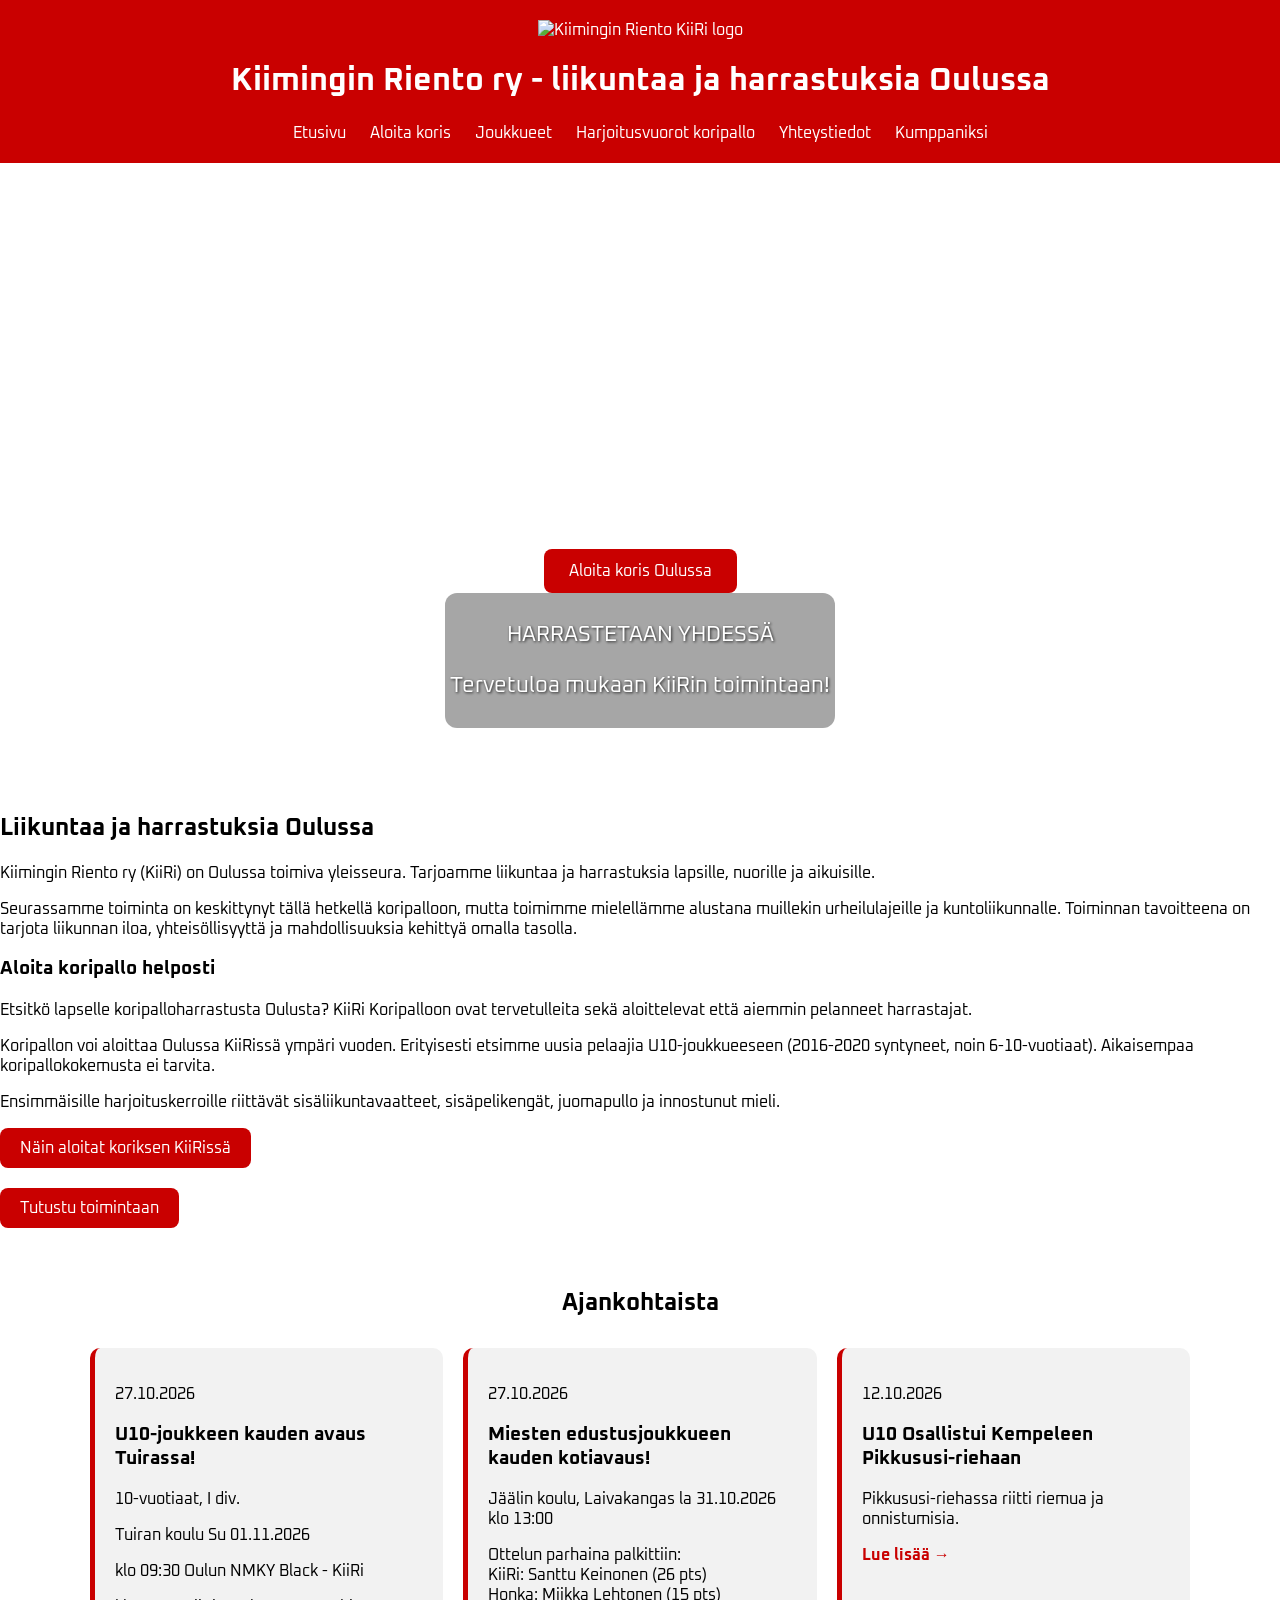
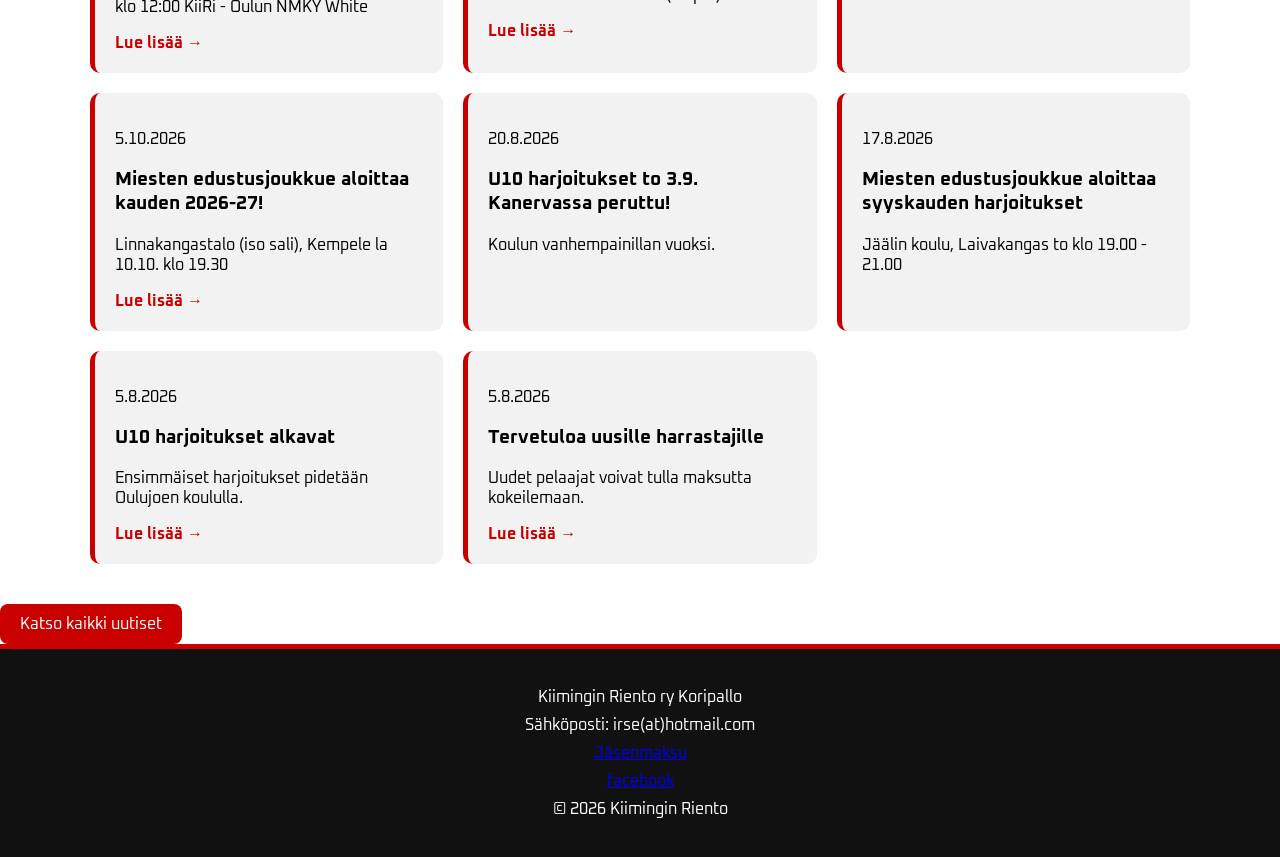
==== index.html @ e09f766b "Update index.html" ====
<!DOCTYPE html>
<html lang="fi">
<head>
    <meta charset="UTF-8">
    <meta name="viewport" content="width=device-width, initial-scale=1.0">
    <meta name="description" content="KiiRi Koripallo tarjoaa koripalloharrastusta lapsille, nuorille ja aikuisille Oulussa ja koko Pohjois-Suomessa. Tutustu joukkueisiin, harjoitusvuoroihin ja toimintaan.">
    <title>Kiimingin Riento ry KiiRi Urheiluseura Oulu koripallo - aloita koris</title>
<meta name="description" content="Kiimingin Riento eli KiiRi tarjoaa koripalloa lapsille, nuorille ja aikuisille Oulun alueella. Tutustu joukkueisiin, harjoitusvuoroihin ja toimintaan.">
    <link rel="stylesheet" href="style.css">
    <link rel="preconnect" href="https://fonts.googleapis.com">
<link rel="preconnect" href="https://fonts.gstatic.com" crossorigin>

<link href="https://fonts.googleapis.com/css2?family=Oxanium:wght@400;600;700&display=swap" rel="stylesheet">
</head>
<body>
<header>
    <img src="images/Kiirilogo.jpg" alt="Kiimingin Riento KiiRi logo">

    <h1>Kiimingin Riento ry - liikuntaa ja harrastuksia Oulussa</h1>
       <nav>
        <a href="#">Etusivu</a>
             <a href="aloitakoris.html">Aloita koris</a>
            <a href="joukkueet.html">Joukkueet</a>
<a href="harjoitusvuorot.html">Harjoitusvuorot koripallo</a>
           <a href="yhteystiedot.html">Yhteystiedot</a>
            <a href="kumppaniksi.html">Kumppaniksi</a>
       
    </nav>
    </header>
    <main>
    <section class="hero">
         <a href="aloitakoris.html" class="hero-button">Aloita koris Oulussa</a>
        <div class="hero-text">
        <p>HARRASTETAAN YHDESSÄ</p>
    <p>Tervetuloa mukaan KiiRin toimintaan!</p>
        </div>
</section>
        <section class="toiminta">

<h2>Liikuntaa ja harrastuksia Oulussa</h2>

<p> Kiimingin Riento ry (KiiRi) on Oulussa toimiva yleisseura. Tarjoamme liikuntaa ja harrastuksia lapsille, nuorille ja aikuisille.</p>

<p> Seurassamme toiminta on keskittynyt tällä hetkellä koripalloon, mutta toimimme mielellämme alustana muillekin urheilulajeille ja kuntoliikunnalle. Toiminnan tavoitteena on tarjota liikunnan iloa, yhteisöllisyyttä ja mahdollisuuksia kehittyä omalla tasolla. </p>

<div class="toiminta-korostus">

<h3>Aloita koripallo helposti</h3>

<p> Etsitkö lapselle koripalloharrastusta Oulusta? KiiRi Koripalloon ovat tervetulleita sekä aloittelevat että aiemmin pelanneet harrastajat. </p>

<p> Koripallon voi aloittaa Oulussa KiiRissä ympäri vuoden. Erityisesti etsimme uusia pelaajia U10-joukkueeseen (2016-2020 syntyneet, noin 6-10-vuotiaat). Aikaisempaa koripallokokemusta ei tarvita. </p>

<p> Ensimmäisille harjoituskerroille riittävät sisäliikuntavaatteet, sisäpelikengät, juomapullo ja innostunut mieli. </p>

<a href="aloitakoris.html" class="nappi">Näin aloitat koriksen KiiRissä</a>

</div>
<br>
<a href="toiminta.html" class="nappi">Tutustu toimintaan</a>
            
</section>
<section class="uutiset">

    <h2>Ajankohtaista</h2>

    <div class="uutiset-grid">

         <article class="uutinen">
            <p class="pvm">27.10.2026</p>
            <h3>U10-joukkeen kauden avaus Tuirassa!</h3>
            <p>10-vuotiaat, I div.</p>
<p>Tuiran koulu Su 01.11.2026</p>
<p>klo 09:30 Oulun NMKY Black - KiiRi</p>
<p>klo 12:00 KiiRi - Oulun NMKY White</p>
            <a href="https://tulospalvelu.basket.fi/category/50047!pohkp2627/group/303229/results" target="_blank" rel="noopener">Lue lisää →</a>
             
        </article>
        
          <article class="uutinen">
            <p class="pvm">27.10.2026</p>
            <h3>Miesten edustusjoukkueen kauden kotiavaus!</h3>
            <p>
               Jäälin koulu, Laivakangas la 31.10.2026 klo 13:00
            </p>
              <p>Ottelun parhaina palkittiin: <br>
              KiiRi: Santtu Keinonen (26 pts)<br>
              Honka: Miikka Lehtonen (15 pts)</p>
                 <a href="https://tulospalvelu.basket.fi/match/1018724/preview" target="_blank" rel="noopener">Lue lisää →</a>
        </article>

         <article class="uutinen">
            <p class="pvm">12.10.2026</p>
            <h3>U10 Osallistui Kempeleen Pikkususi-riehaan</h3>
            <p>
                Pikkususi-riehassa riitti riemua ja onnistumisia.
            </p>
            <a href="pikkususi2026.html">Lue lisää →</a>
        </article>

       
        
            <article class="uutinen">
            <p class="pvm">5.10.2026</p>
            <h3>Miesten edustusjoukkue aloittaa kauden 2026-27!</h3>
            <p>
               Linnakangastalo (iso sali), Kempele  la 10.10. klo 19.30
            </p>
                 <a href="https://tulospalvelu.basket.fi/match/1018723/preview" target="_blank" rel="noopener">Lue lisää →</a>
        </article>

         <article class="uutinen">
            <p class="pvm">20.8.2026</p>
            <h3>U10 harjoitukset to 3.9. Kanervassa peruttu!</h3>
            <p>
               Koulun vanhempainillan vuoksi.
            </p>
        </article>  
        
        <article class="uutinen">
            <p class="pvm">17.8.2026</p>
            <h3>Miesten edustusjoukkue aloittaa syyskauden harjoitukset</h3>
            <p>
               Jäälin koulu, Laivakangas to klo 19.00 - 21.00
            </p>
        </article>
        

        <article class="uutinen">
            <p class="pvm">5.8.2026</p>
            <h3>U10 harjoitukset alkavat</h3>
            <p>
                Ensimmäiset harjoitukset pidetään Oulujoen koululla.
            </p>
            <a href="harjoitusvuorot.html">Lue lisää →</a>
        </article>

        <article class="uutinen">
            <p class="pvm">5.8.2026</p>
            <h3>Tervetuloa uusille harrastajille</h3>
            <p>
                Uudet pelaajat voivat tulla maksutta kokeilemaan.
            </p>
            <a href="aloitakoris.html">Lue lisää →</a>
        </article>

    </div>

</section>
        <a href="uutisarkisto.html" class="nappi">Katso kaikki uutiset</a>
</main>
<footer>
    <p>Kiimingin Riento ry Koripallo</p>
    <p>Sähköposti: irse(at)hotmail.com</p>
    <p><a href="jasenmaksu.html">Jäsenmaksu</a></p>
    <p><a href="https://www.facebook.com/groups/352623054833105/" target="_blank" rel="noopener">facebook</a></p>
    <p>© 2026 Kiimingin Riento</p>
</footer>

</body>
</html>
---- style.css ----
body {
    margin: 0;
    font-family: "Oxanium", sans-serif;
}

header {
    background: #c90000;
    color: white;
    padding: 20px;
    text-align: center;
}

nav a {
    color: white;
    text-decoration: none;
    margin: 0 10px;
}
.hero {
    background-size: cover;
    background-position: center top;
    background-image: url("images/kiirimestari2026.jpg");
    
    min-height: 500px;

    display: flex;
    flex-direction: column;
    justify-content: flex-end;
    align-items: center;

    color: white;
    text-align: center;

    padding: 65px;
}

.joukkue {
    background-image: url("images/huddle.jpg");
    background-size: cover;
    background-position: center top;
    
    min-height: 350px;

    display: flex;
    flex-direction: column;
    justify-content: flex-end;
    align-items: center;

    color: white;
    text-align: center;

    padding: 40px;
}


.hero-text {
    background: rgba(0, 0, 0, 0.35);
    backdrop-filter: blur(6px);
    -webkit-backdrop-filter: blur(6px);

    padding: 5px 5px;
    border-radius: 12px;

    color: white;
}

/*.hero-text {

    text-align: center;
    color: black;
    margin-bottom: 10px;*/
}

.hero-text h2 {
    font-size: 3rem;
    margin: 0;

    /*text-shadow: 8px 8px 8px white;*/
}

.hero-text p {
    font-size: 1.4rem;

   /* text-shadow: 8px 8px 5px white;*/
}

.hero a {
    display: inline-block;
    background: #c90000;
    color: white;
    padding: 12px 25px;
    text-decoration: none;
    margin-top: 20px;
    border-radius: 8px;
}
.vuorot {
    padding: 40px 20px;
}

.kortit {
    display: flex;
    gap: 20px;
    flex-wrap: wrap;
}

.kortti {
     background: #f2f2f2;
    border-left: 6px solid #c90000;
    border-radius: 10px;
    padding: 20px;
    box-shadow: 0 4px 12px rgba(0,0,0,0.1);
    flex: 1;
    min-width: 250px;
    }
    
    .kortti-kuva {
    width: 120px;
    height: 80px;
    object-fit: cover;
    border-radius: 8px;
    margin-left: 20px;   
}
    .pikku-kuva {
    height: auto;
    max-width: 300px;
    border-radius: 8px;
    margin-left: 20px;   
}
.toiminta-kuva {
    width: 100%;
    max-width: 700px;
    height: auto;
    border-radius: 8px;
}
.logo {
    width: 200px;
    height: auto;
}

footer {
    background: #111;
    border-top: 5px solid #c90000;
    color: white;
    text-align: center;
    padding: 30px 20px;
}

footer p {
    margin: 8px 0;
}

.uutinen img {
    width: 100%;
    height: 200px;
    object-fit: cover;
    border-radius: 8px;
}

header img {
    width: 120px;
}

.uutiset {
    padding: 40px 20px;
    max-width: 1100px;
    margin: 0 auto;
}

.uutiset h2 {
    text-align: center;
    margin-bottom: 30px;
}

.uutiset-grid {
    display: grid;
    grid-template-columns: repeat(3, 1fr);
    gap: 20px;
}

.uutinen {
    background: #f2f2f2;
    padding: 20px;
    border-left: 5px solid #c90000;
    border-radius: 10px;
}

.uutinen a {
    color: #c90000;
    font-weight: bold;
    text-decoration: none;
}

.uutinen a:hover {
    text-decoration: underline;
}

@media (max-width: 700px) {
    .uutiset-grid {
        grid-template-columns: 1fr;
    }
}
.maksut {
    display: flex;
    gap: 20px;
    flex-wrap: wrap;
    margin: 20px 0;
}

.maksut div {
    background: white;
    border-left: 4px solid #c90000;
    padding: 15px;
    flex: 1;
    min-width: 220px;
}

.hinta {
    font-size: 2rem;
    font-weight: 700;
    color: #c90000;
    margin: 5px 0;
}

.nappi {
    display: inline-block;
    background: #c90000;
    color: white;
    padding: 10px 20px;
    text-decoration: none;
    border-radius: 8px;
}
.nappi:hover {
    background: #a80000;
}

.hero a:hover {
    background: #a80000;
}

@media (max-width: 600px) {
    nav a {
        display: block;
        margin: 10px;
    }

    .hero-text h2 {
        font-size: 2rem;
    }

    .hero-text p {
        font-size: 1.1rem;
    }
}

.hero-text h2,
.hero-text p {
    text-shadow: 1px 1px 3px rgba(0, 0, 0, 0.8);
}
body {
    margin: 0;
    font-family: "Oxanium", sans-serif;
}

header {
    background: #c90000;
    color: white;
    padding: 20px;
    text-align: center;
}

nav a {
    color: white;
    text-decoration: none;
    margin: 0 10px;
}
.hero {
    background-size: cover;
    background-position: center top;
    background-image: url("images/kiirimestari2026.jpg");
    
    min-height: 500px;

    display: flex;
    flex-direction: column;
    justify-content: flex-end;
    align-items: center;

    color: white;
    text-align: center;

    padding: 65px;
}

.joukkue {
    background-image: url("images/huddle.jpg");
    background-size: cover;
    background-position: center top;
    
    min-height: 350px;

    display: flex;
    flex-direction: column;
    justify-content: flex-end;
    align-items: center;

    color: white;
    text-align: center;

    padding: 40px;
}


.hero-text {
    background: rgba(0, 0, 0, 0.35);
    backdrop-filter: blur(6px);
    -webkit-backdrop-filter: blur(6px);

    padding: 5px 5px;
    border-radius: 12px;

    color: white;
}

/*.hero-text {

    text-align: center;
    color: black;
    margin-bottom: 10px;*/
}

.hero-text h2 {
    font-size: 3rem;
    margin: 0;

    /*text-shadow: 8px 8px 8px white;*/
}

.hero-text p {
    font-size: 1.4rem;

   /* text-shadow: 8px 8px 5px white;*/
}

.hero a {
    display: inline-block;
    background: #c90000;
    color: white;
    padding: 12px 25px;
    text-decoration: none;
    margin-top: 20px;
    border-radius: 8px;
}
.vuorot {
    padding: 40px 20px;
}

.kortit {
    display: flex;
    gap: 20px;
    flex-wrap: wrap;
}

.kortti {
     background: #f2f2f2;
    border-left: 6px solid #c90000;
    border-radius: 10px;
    padding: 20px;
    box-shadow: 0 4px 12px rgba(0,0,0,0.1);
    flex: 1;
    min-width: 250px;
    }
    
    .kortti-kuva {
    width: 120px;
    height: 80px;
    object-fit: cover;
    border-radius: 8px;
    margin-left: 20px;   
}

.toiminta-kuva {
    width: 100%;
    max-width: 700px;
    height: auto;
    border-radius: 8px;
}
.logo {
    width: 200px;
    height: auto;
}

footer {
    background: #111;
    border-top: 5px solid #c90000;
    color: white;
    text-align: center;
    padding: 30px 20px;
}

footer p {
    margin: 8px 0;
}

.uutinen img {
    width: 100%;
    height: 200px;
    object-fit: cover;
    border-radius: 8px;
}

header img {
    width: 120px;
}

.uutiset {
    padding: 40px 20px;
    max-width: 1100px;
    margin: 0 auto;
}

.uutiset h2 {
    text-align: center;
    margin-bottom: 30px;
}

.uutiset-grid {
    display: grid;
    grid-template-columns: repeat(3, 1fr);
    gap: 20px;
}

.uutinen {
    background: #f2f2f2;
    padding: 20px;
    border-left: 5px solid #c90000;
    border-radius: 10px;
}

.uutinen a {
    color: #c90000;
    font-weight: bold;
    text-decoration: none;
}

.uutinen a:hover {
    text-decoration: underline;
}

@media (max-width: 700px) {
    .uutiset-grid {
        grid-template-columns: 1fr;
    }
}
.maksut {
    display: flex;
    gap: 20px;
    flex-wrap: wrap;
    margin: 20px 0;
}

.maksut div {
    background: white;
    border-left: 4px solid #c90000;
    padding: 15px;
    flex: 1;
    min-width: 220px;
}

.hinta {
    font-size: 2rem;
    font-weight: 700;
    color: #c90000;
    margin: 5px 0;
}

.nappi {
    display: inline-block;
    background: #c90000;
    color: white;
    padding: 10px 20px;
    text-decoration: none;
    border-radius: 8px;
}
.nappi:hover {
    background: #a80000;
}

.hero a:hover {
    background: #a80000;
}

@media (max-width: 600px) {
    nav a {
        display: block;
        margin: 10px;
    }

    .hero-text h2 {
        font-size: 2rem;
    }

    .hero-text p {
        font-size: 1.1rem;
    }
}

.hero-text h2,
.hero-text p {
    text-shadow: 1px 1px 3px rgba(0, 0, 0, 0.8);
}
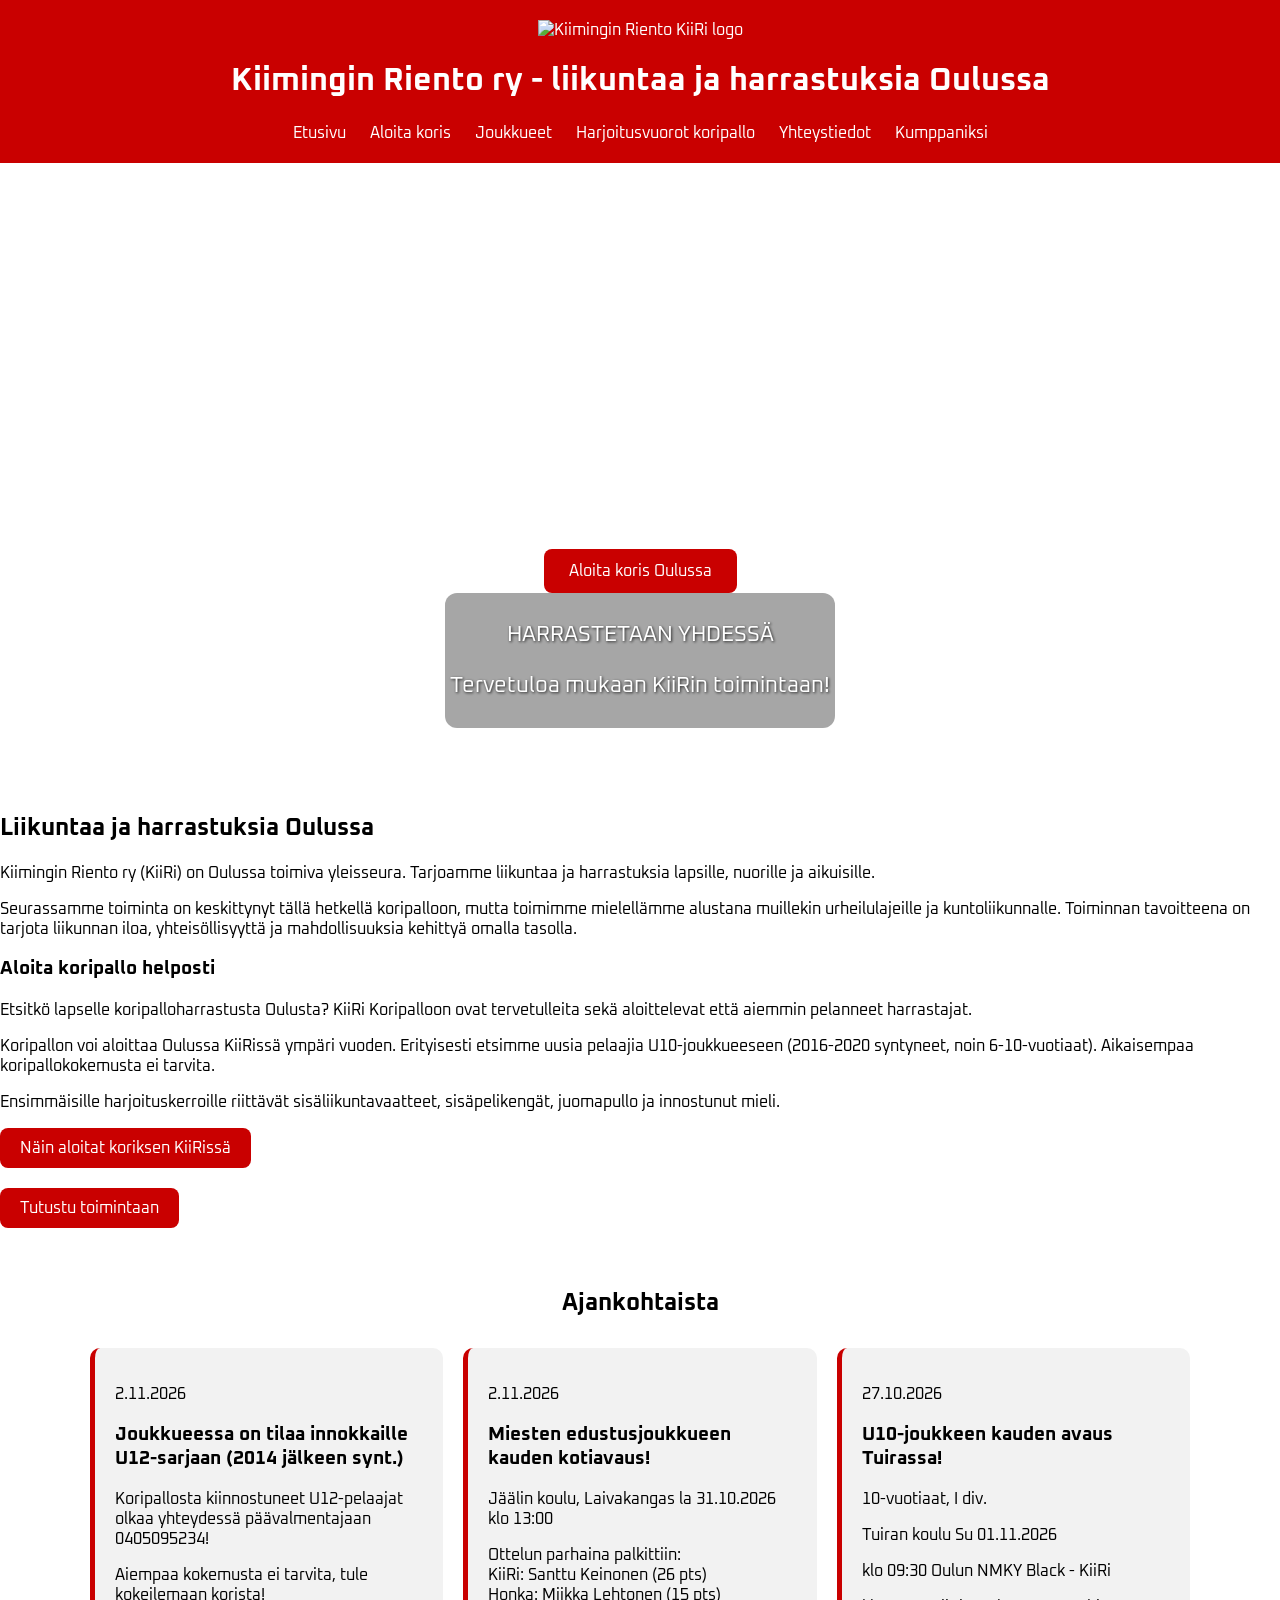
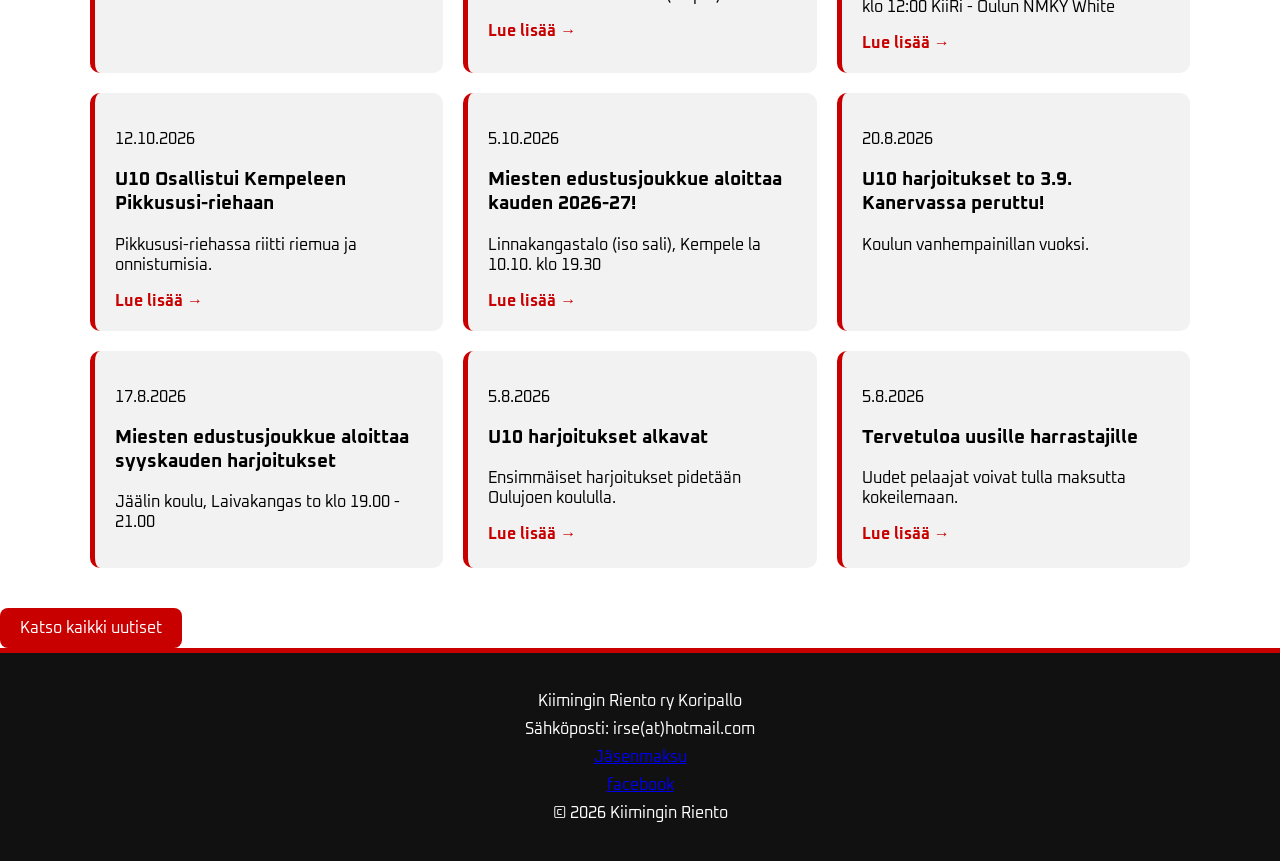
==== commit 2db41b97: "Update index.html" ====
--- a/index.html
+++ b/index.html
@@ -66,6 +66,28 @@
 
     <div class="uutiset-grid">
 
+        <article class="uutinen">
+            <p class="pvm">2.11.2026</p>
+            <h3>Joukkueessa on tilaa innokkaille U12-sarjaan (2014 jälkeen synt.)</h3>
+            <p>
+               Koripallosta kiinnostuneet U12-pelaajat olkaa yhteydessä päävalmentajaan 0405095234!
+            </p>
+              <p> Aiempaa kokemusta ei tarvita, tule kokeilemaan korista!</p>
+             
+        </article>
+
+         <article class="uutinen">
+            <p class="pvm">2.11.2026</p>
+            <h3>Miesten edustusjoukkueen kauden kotiavaus!</h3>
+            <p>
+               Jäälin koulu, Laivakangas la 31.10.2026 klo 13:00
+            </p>
+              <p>Ottelun parhaina palkittiin: <br>
+              KiiRi: Santtu Keinonen (26 pts)<br>
+              Honka: Miikka Lehtonen (15 pts)</p>
+                 <a href="https://tulospalvelu.basket.fi/match/1018724/preview" target="_blank" rel="noopener">Lue lisää →</a>
+        </article>
+        
          <article class="uutinen">
             <p class="pvm">27.10.2026</p>
             <h3>U10-joukkeen kauden avaus Tuirassa!</h3>
@@ -77,18 +99,7 @@
              
         </article>
         
-          <article class="uutinen">
-            <p class="pvm">27.10.2026</p>
-            <h3>Miesten edustusjoukkueen kauden kotiavaus!</h3>
-            <p>
-               Jäälin koulu, Laivakangas la 31.10.2026 klo 13:00
-            </p>
-              <p>Ottelun parhaina palkittiin: <br>
-              KiiRi: Santtu Keinonen (26 pts)<br>
-              Honka: Miikka Lehtonen (15 pts)</p>
-                 <a href="https://tulospalvelu.basket.fi/match/1018724/preview" target="_blank" rel="noopener">Lue lisää →</a>
-        </article>
-
+        
          <article class="uutinen">
             <p class="pvm">12.10.2026</p>
             <h3>U10 Osallistui Kempeleen Pikkususi-riehaan</h3>
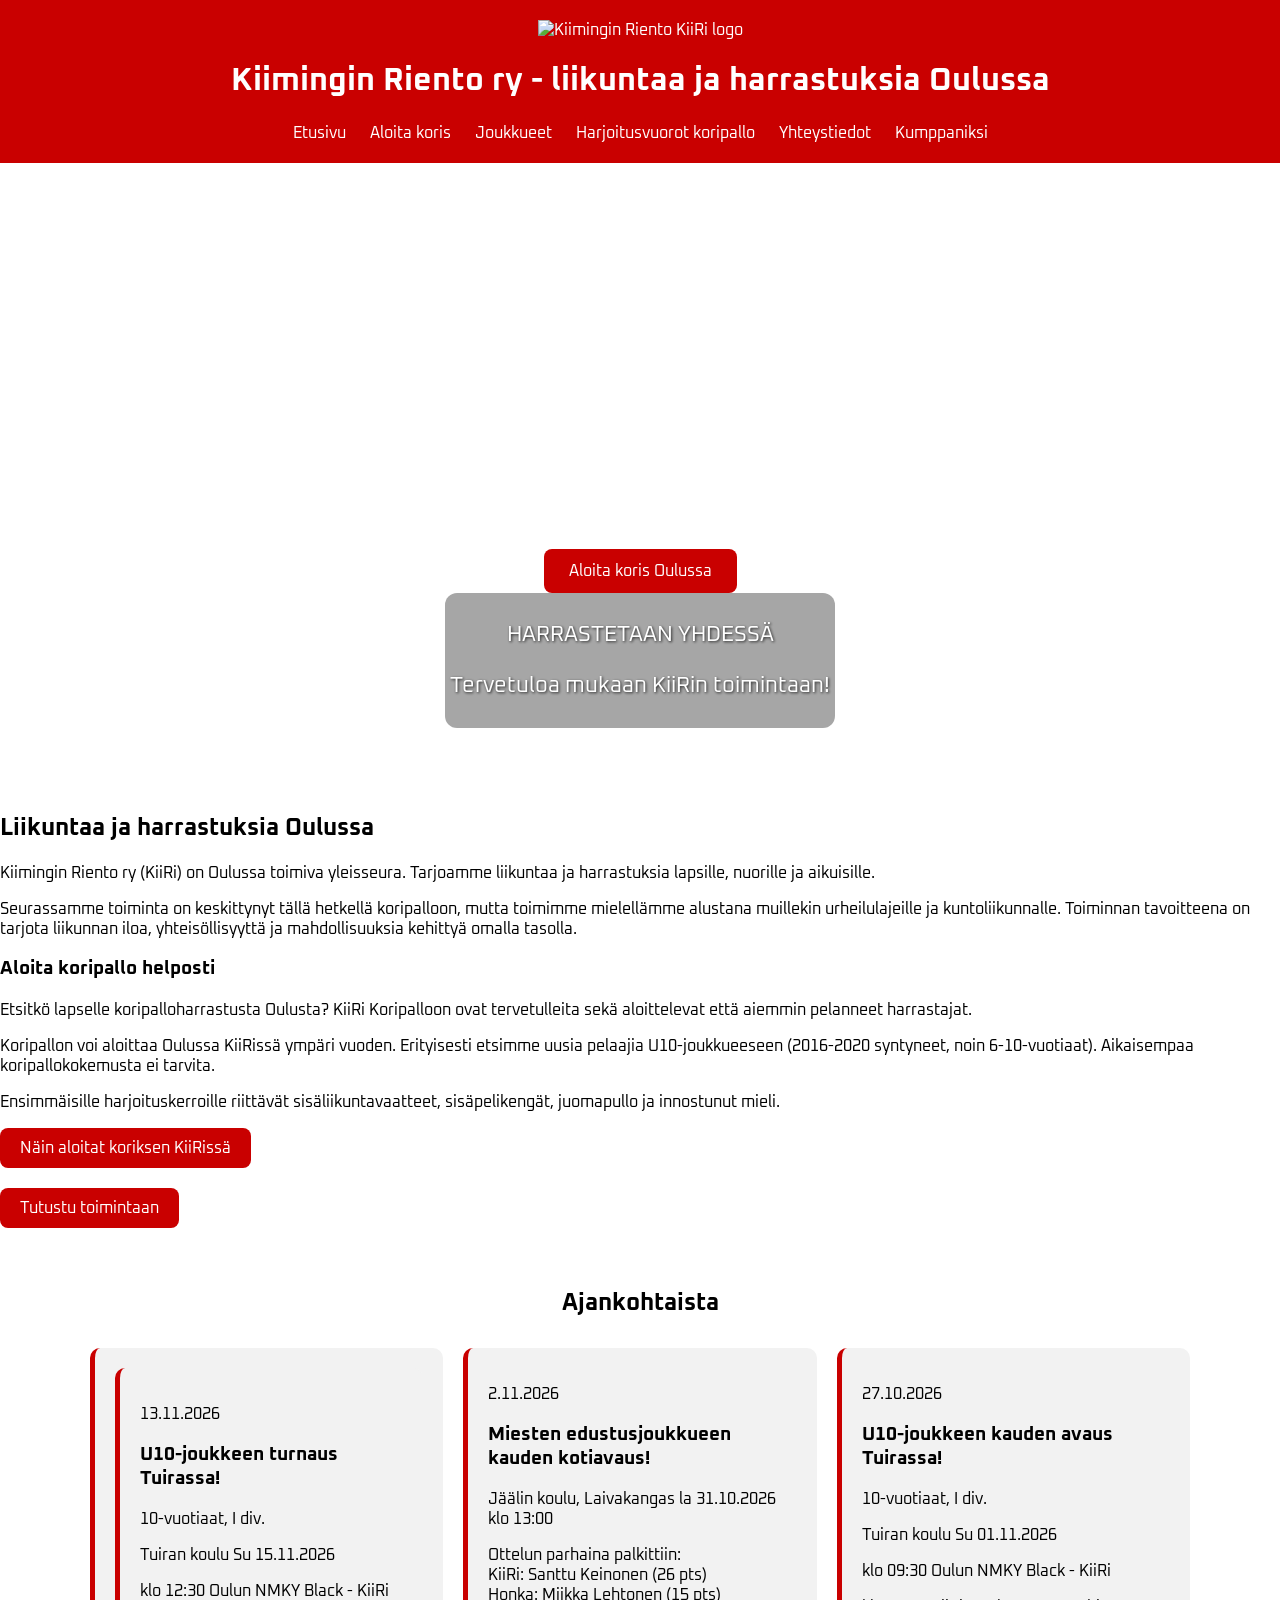
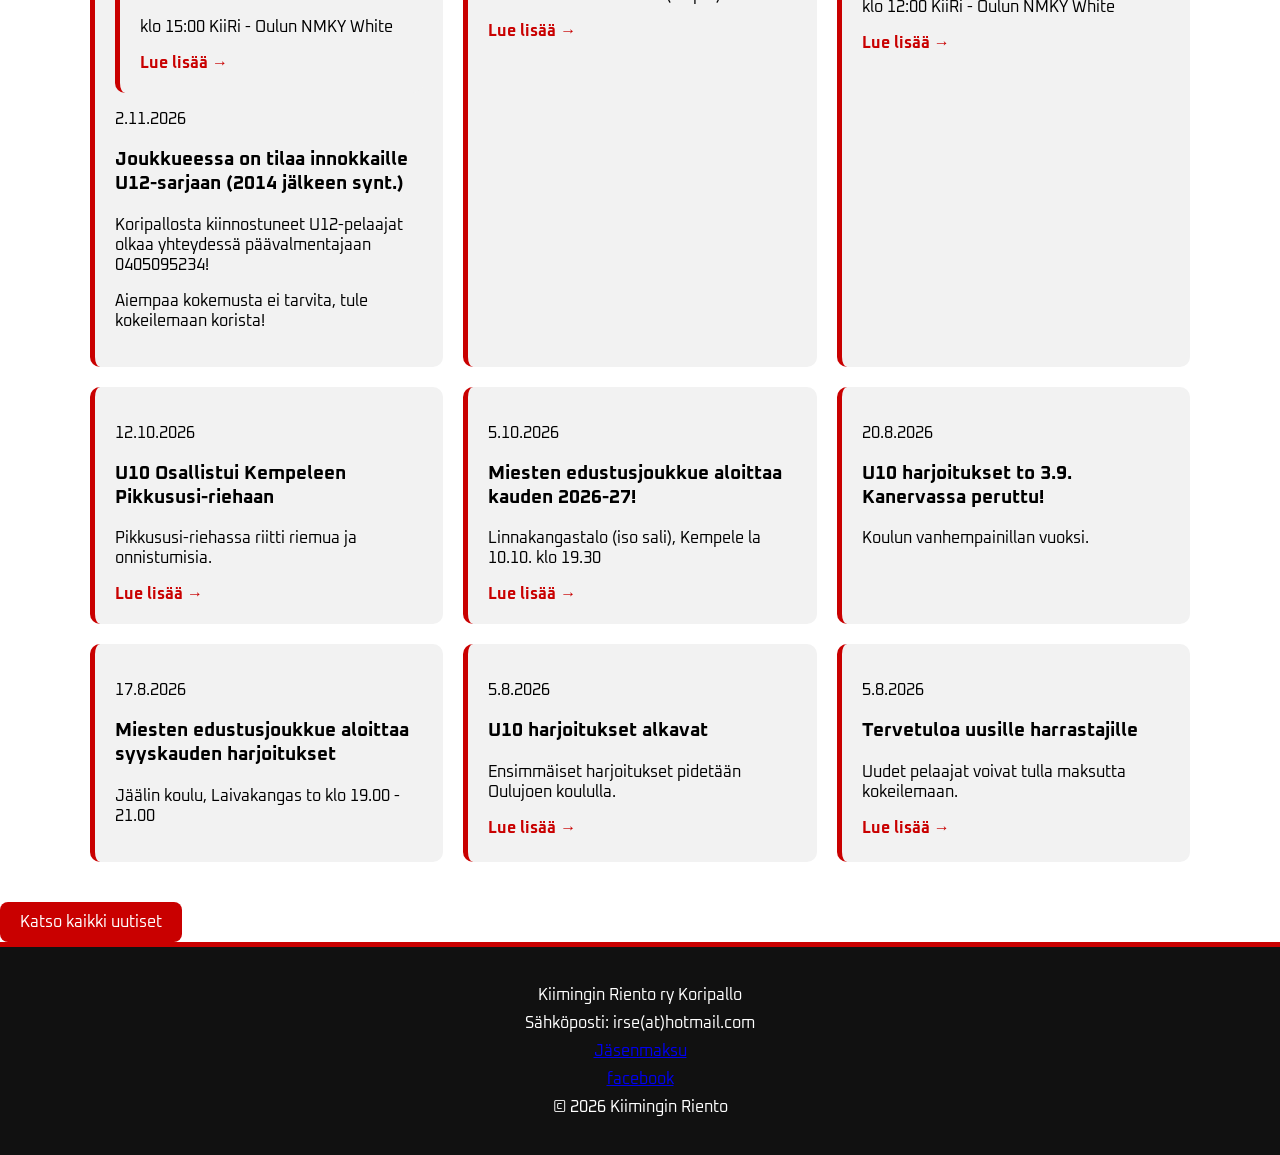
==== commit 47f6c923: "Update index.html" ====
--- a/index.html
+++ b/index.html
@@ -67,6 +67,18 @@
     <div class="uutiset-grid">
 
         <article class="uutinen">
+             <article class="uutinen">
+            <p class="pvm">13.11.2026</p>
+            <h3>U10-joukkeen turnaus Tuirassa!</h3>
+            <p>10-vuotiaat, I div.</p>
+<p>Tuiran koulu Su 15.11.2026</p>
+<p>klo 12:30 Oulun NMKY Black - KiiRi</p>
+<p>klo 15:00 KiiRi - Oulun NMKY White</p>
+            <a href="https://tulospalvelu.basket.fi/category/50047!pohkp2627/group/303229/fixtures" target="_blank" rel="noopener">Lue lisää →</a>
+             
+        </article>
+            
+            
             <p class="pvm">2.11.2026</p>
             <h3>Joukkueessa on tilaa innokkaille U12-sarjaan (2014 jälkeen synt.)</h3>
             <p>
--- a/style.css
+++ b/style.css
@@ -18,7 +18,8 @@
 .hero {
     background-size: cover;
     background-position: center top;
-    background-image: url("images/kiirimestari2026.jpg");
+    background-image: url("images/YnniKiiRi16112026.jpeg");
+    /*background-image: url("images/kiirimestari2026.jpg");*/
     
     min-height: 500px;
 
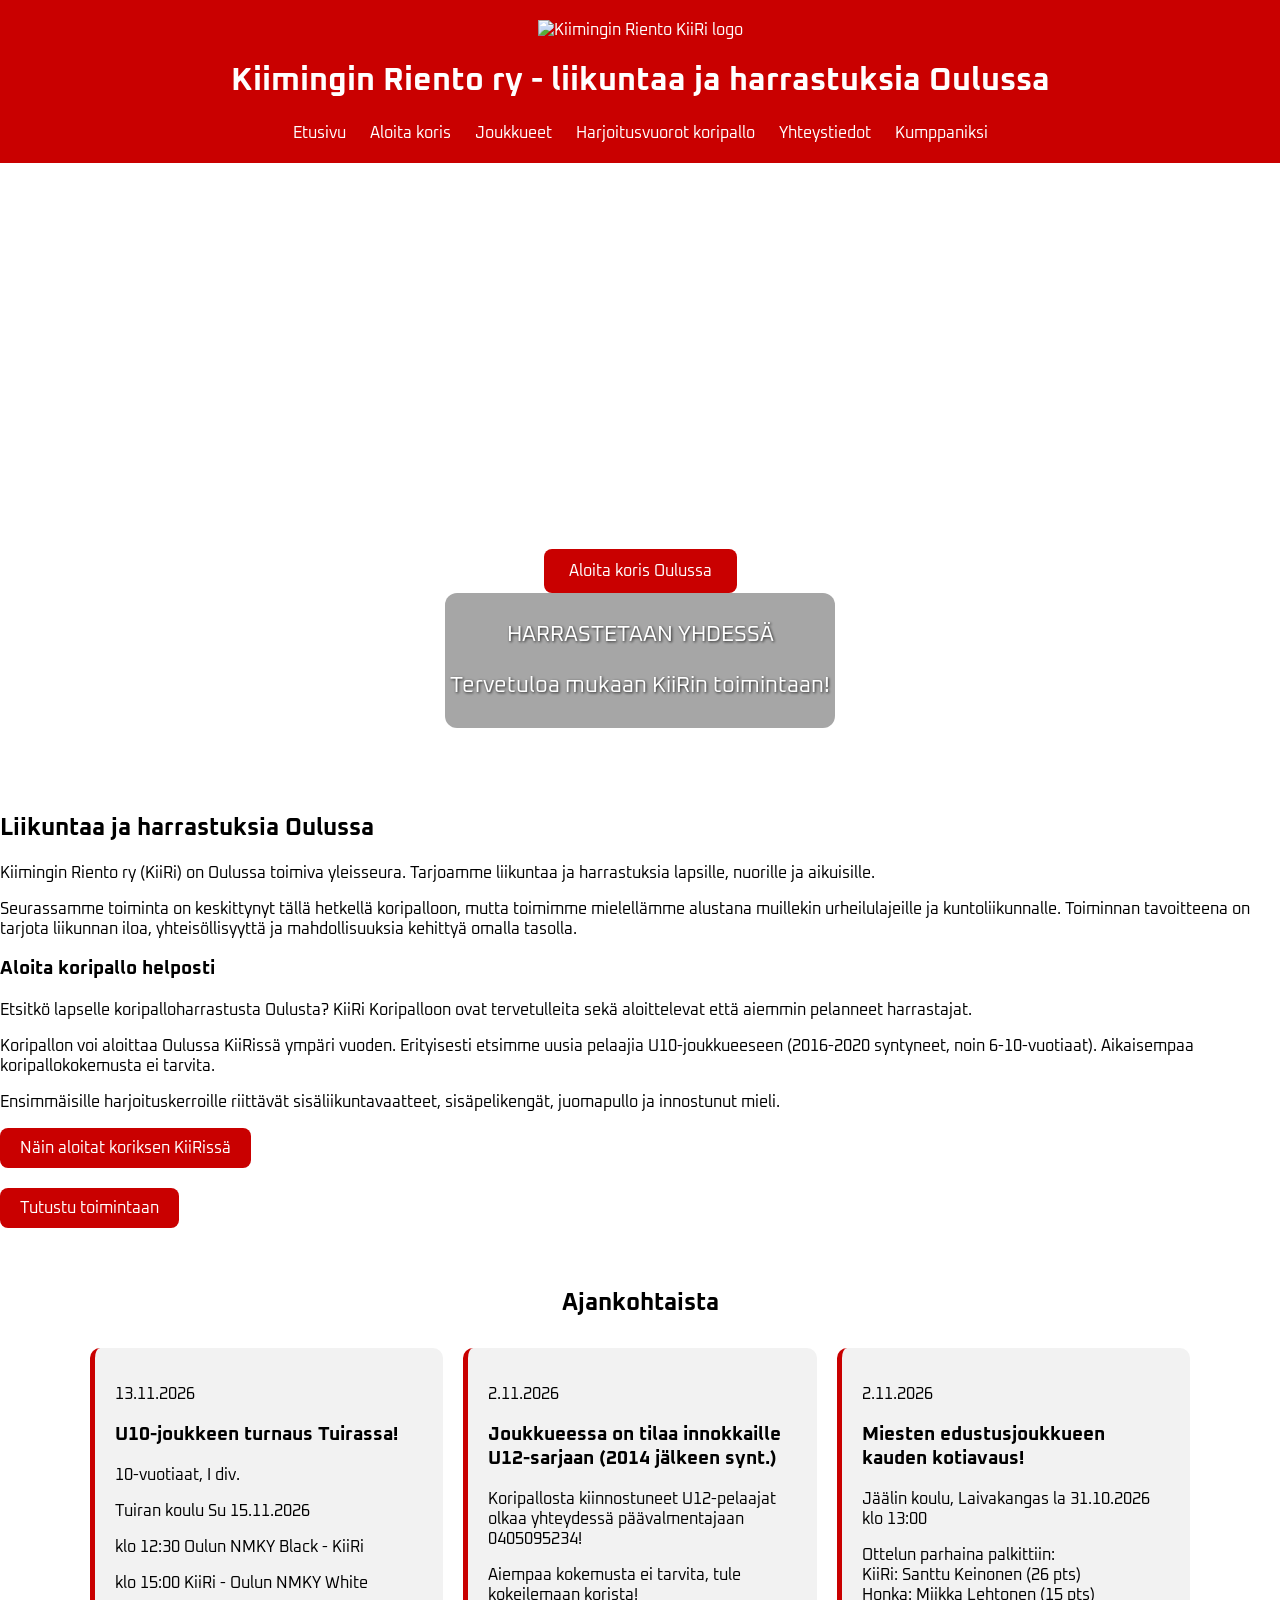
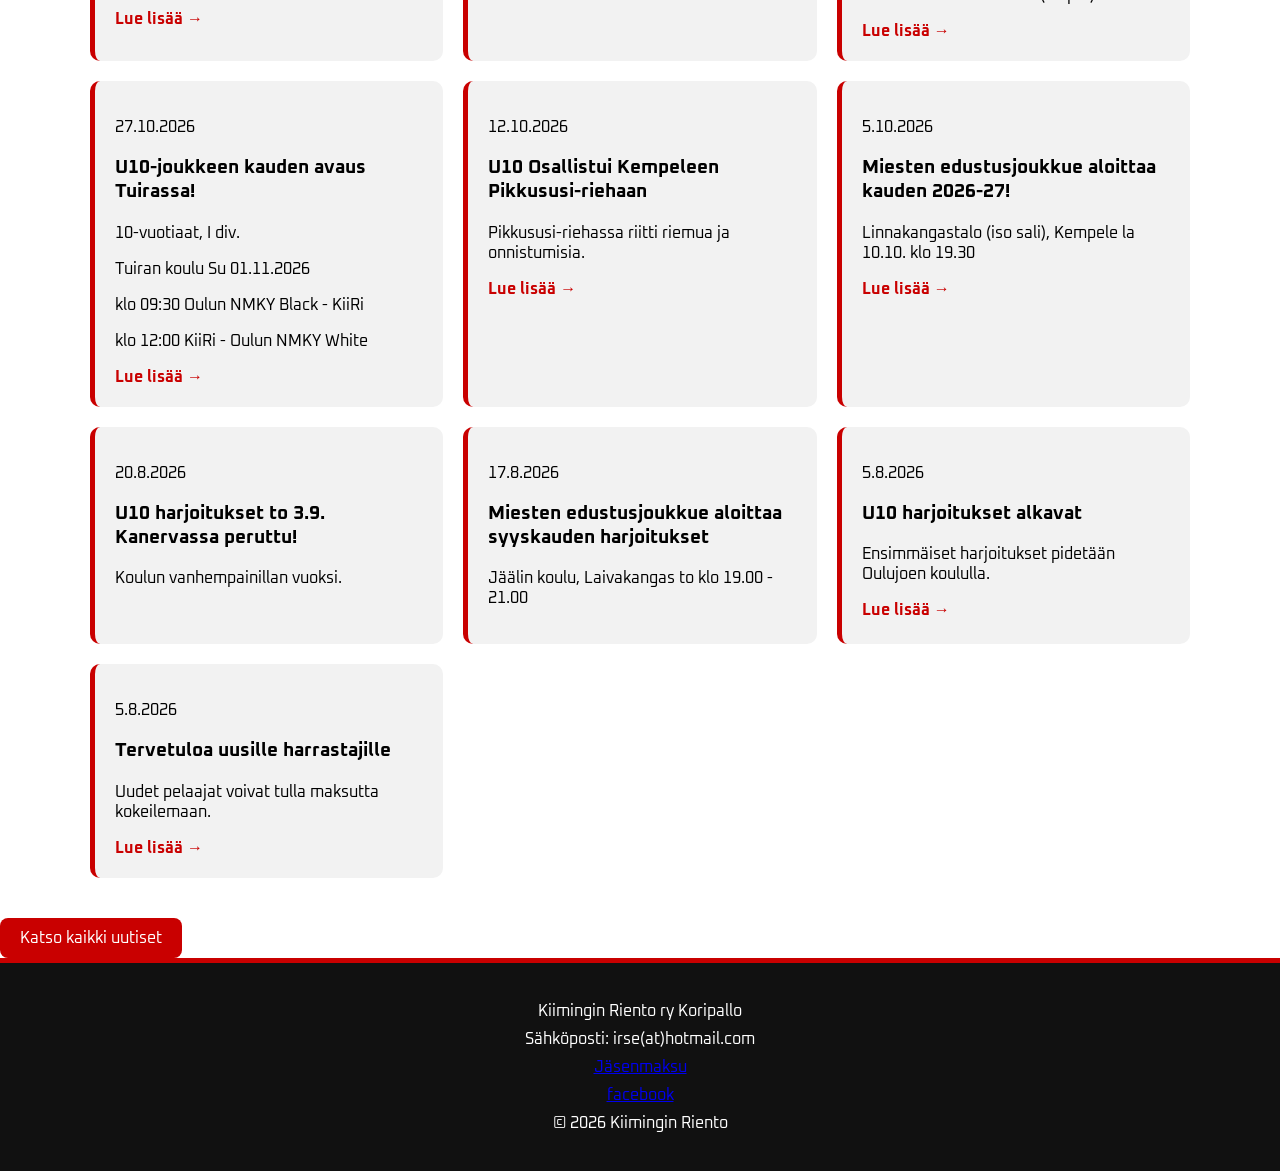
==== commit 15aec529: "Update index.html" ====
--- a/index.html
+++ b/index.html
@@ -67,7 +67,7 @@
     <div class="uutiset-grid">
 
         <article class="uutinen">
-             <article class="uutinen">
+           
             <p class="pvm">13.11.2026</p>
             <h3>U10-joukkeen turnaus Tuirassa!</h3>
             <p>10-vuotiaat, I div.</p>
@@ -78,7 +78,7 @@
              
         </article>
             
-            
+              <article class="uutinen">
             <p class="pvm">2.11.2026</p>
             <h3>Joukkueessa on tilaa innokkaille U12-sarjaan (2014 jälkeen synt.)</h3>
             <p>
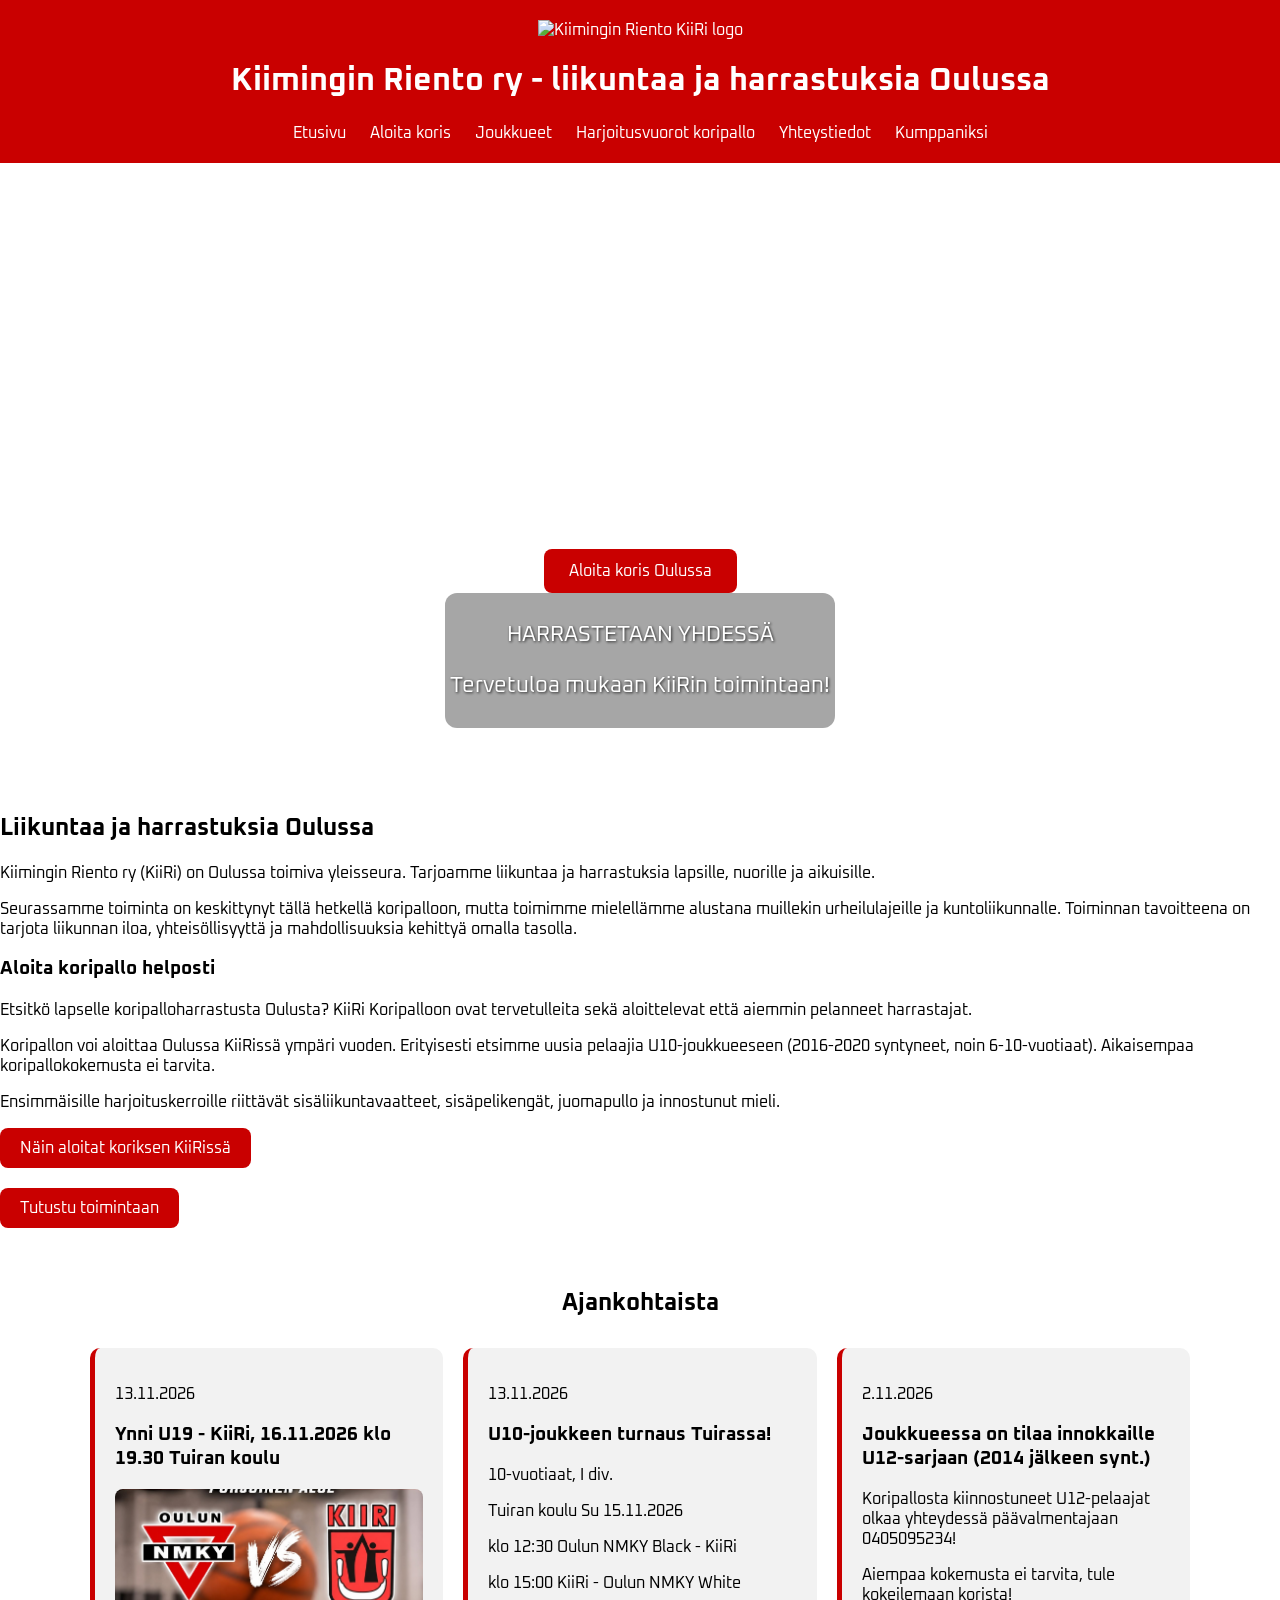
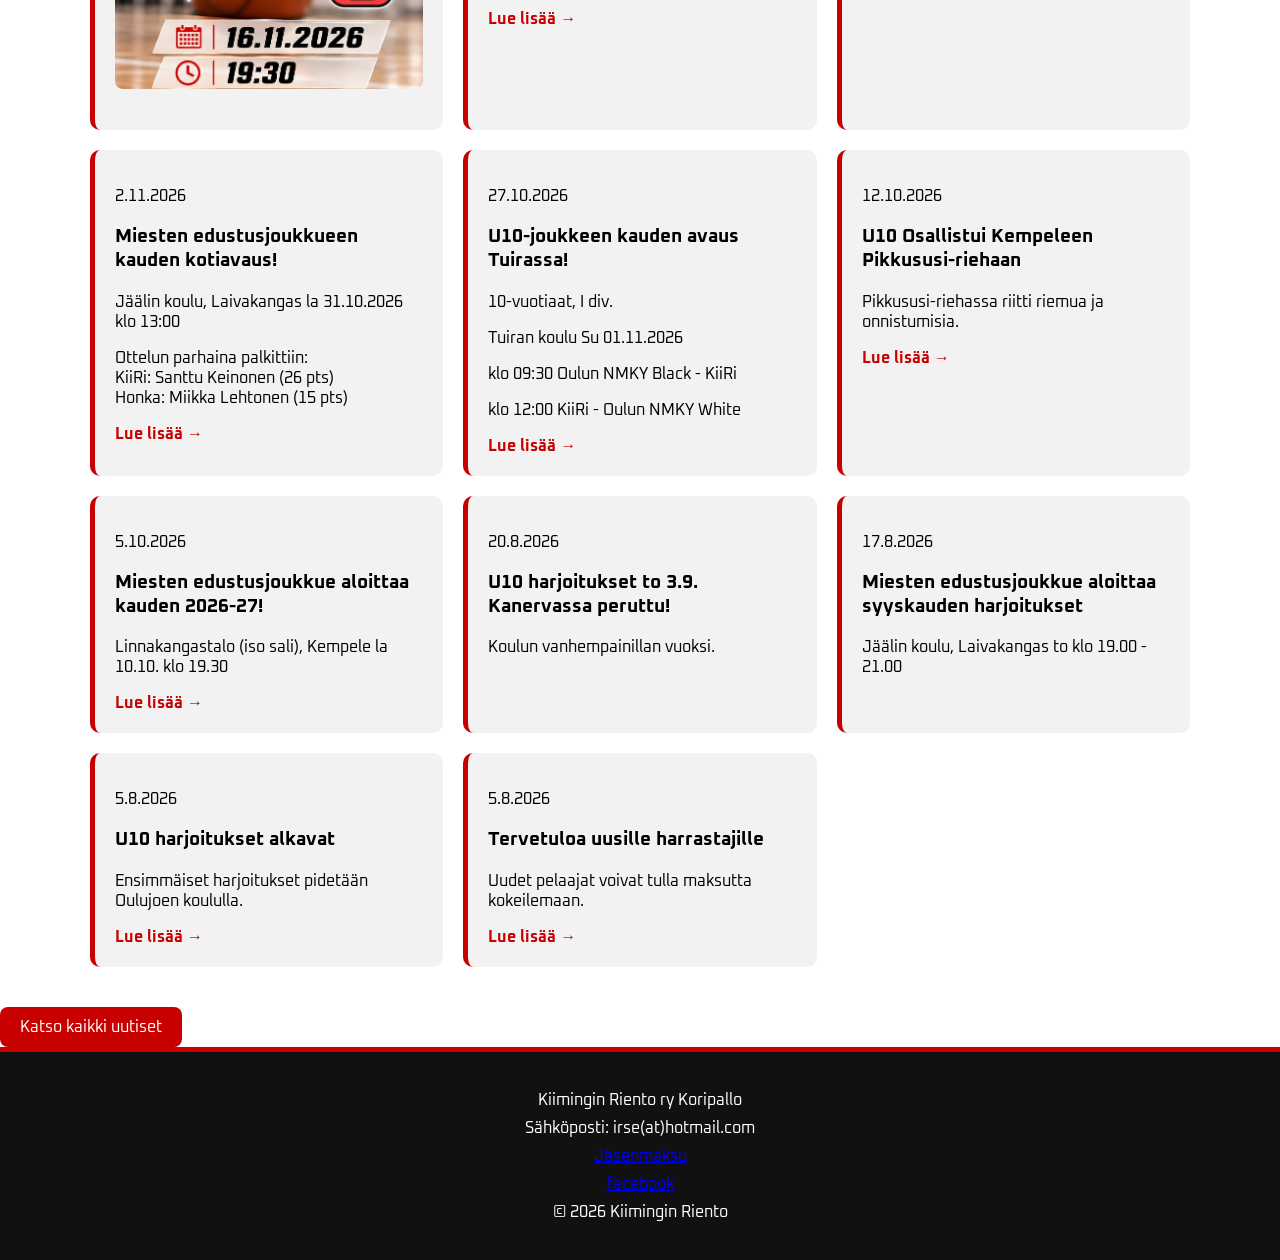
==== commit 74181e30: "Update index.html" ====
--- a/index.html
+++ b/index.html
@@ -65,6 +65,15 @@
     <h2>Ajankohtaista</h2>
 
     <div class="uutiset-grid">
+
+          <article class="uutinen">
+            <p class="pvm">13.11.2026</p>
+            <h3>Ynni U19 - KiiRi, 16.11.2026 klo 19.30 Tuiran koulu</h3>
+            <p>
+               <img src="images/YnniKiiRi16112026.jpeg" alt="Ynni-KiiRi ottelumainos">
+            </p>
+        </article>
+
 
         <article class="uutinen">
            
--- a/style.css
+++ b/style.css
@@ -18,8 +18,8 @@
 .hero {
     background-size: cover;
     background-position: center top;
-    background-image: url("images/YnniKiiRi16112026.jpeg");
-    /*background-image: url("images/kiirimestari2026.jpg");*/
+    /*background-image: url("images/YnniKiiRi16112026.jpeg");*/
+    background-image: url("images/kiirimestari2026.jpg");
     
     min-height: 500px;
 
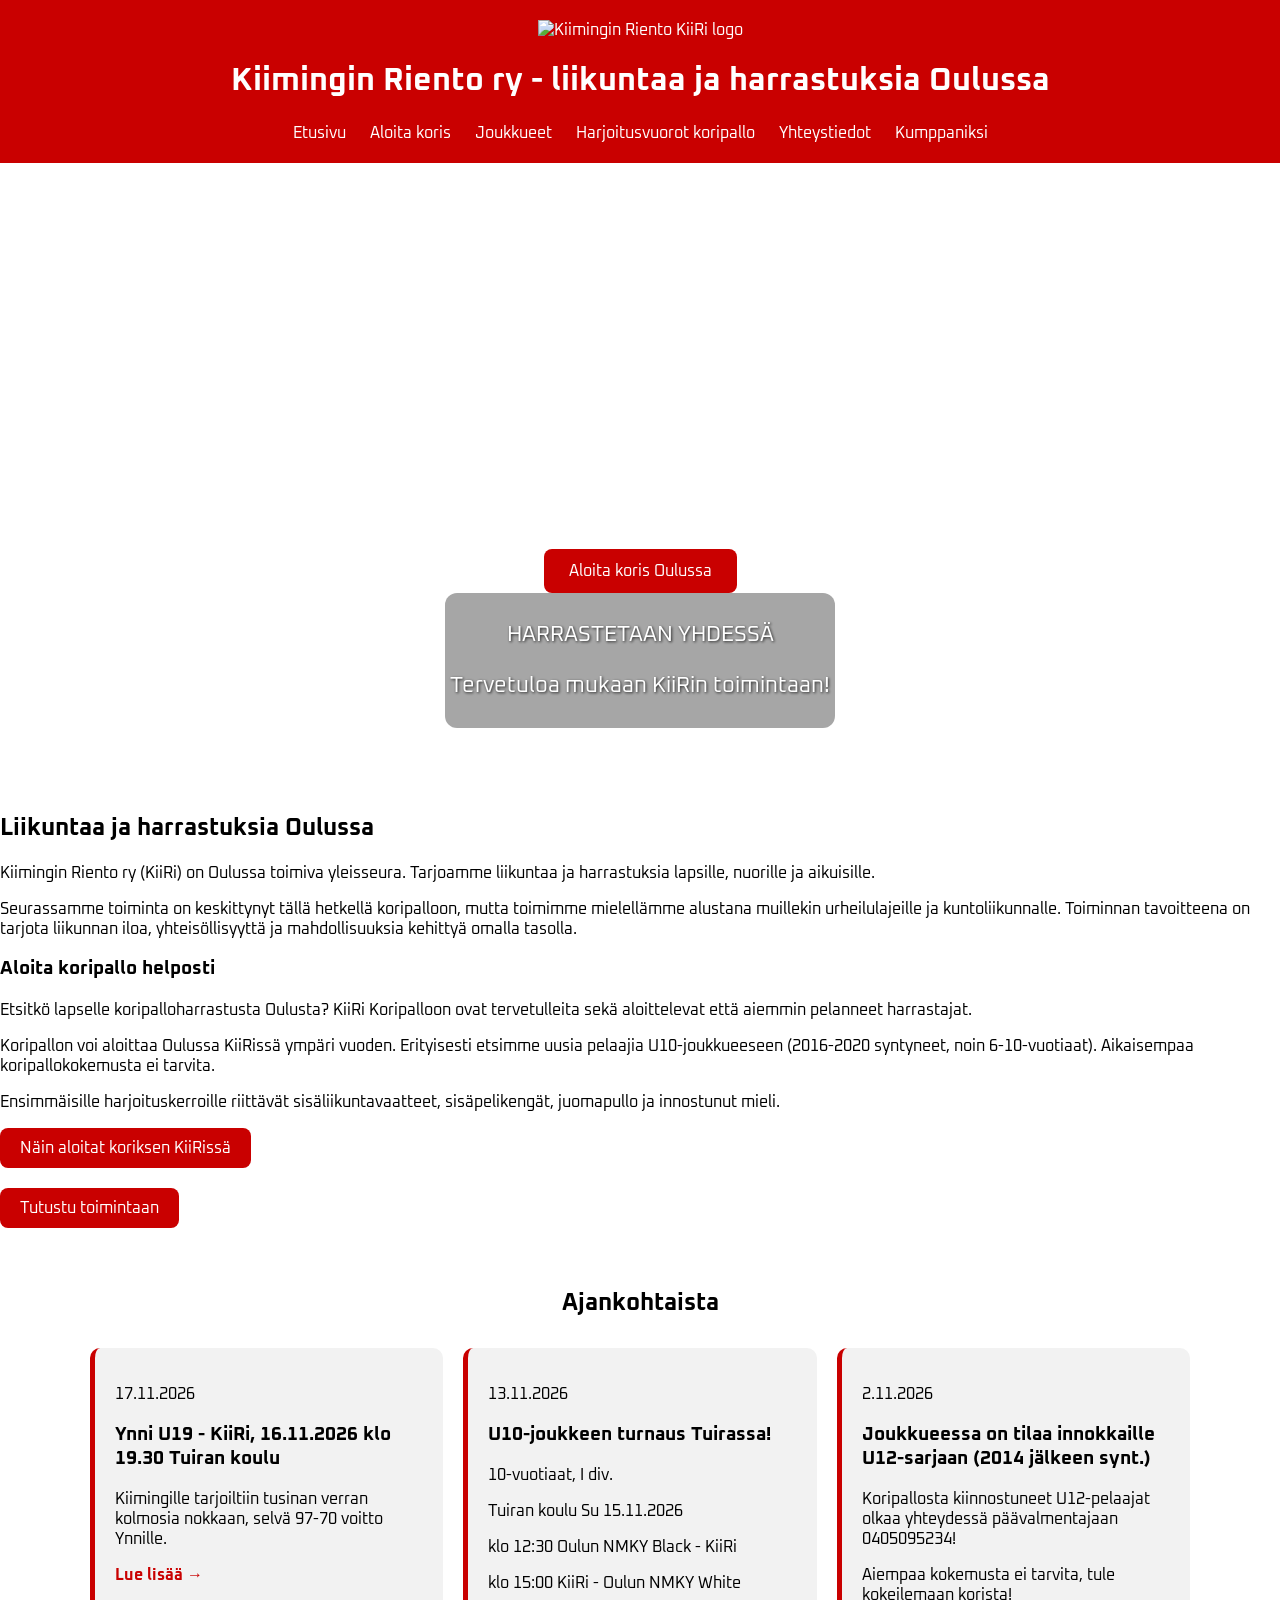
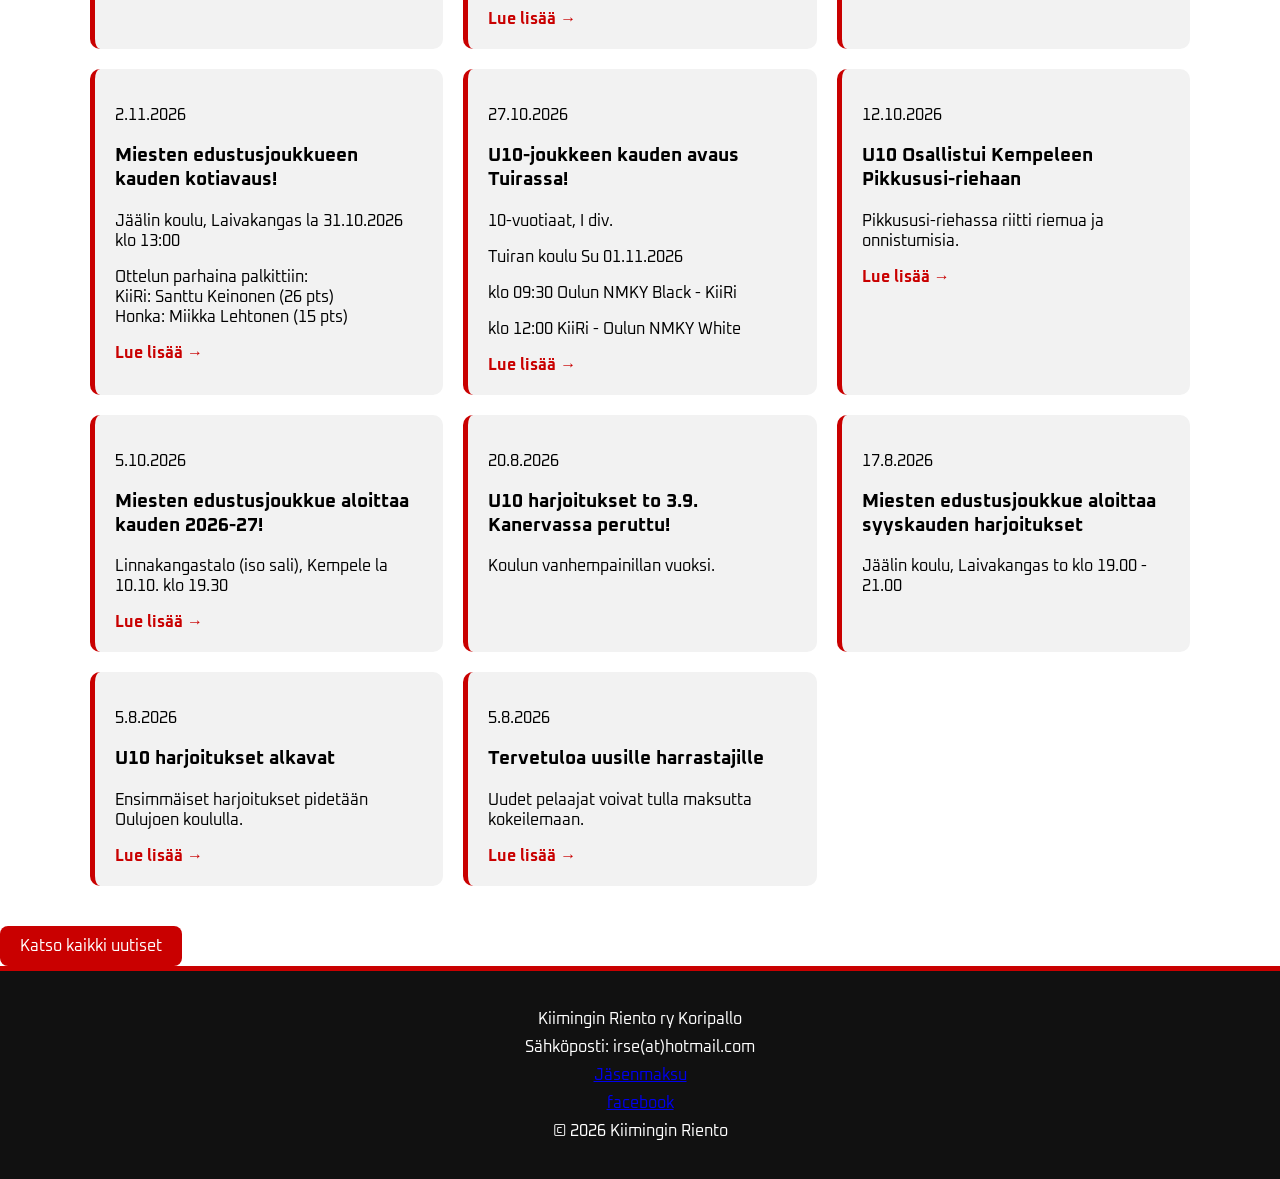
==== commit fe6d7d51: "Update index.html" ====
--- a/index.html
+++ b/index.html
@@ -67,11 +67,10 @@
     <div class="uutiset-grid">
 
           <article class="uutinen">
-            <p class="pvm">13.11.2026</p>
+            <p class="pvm">17.11.2026</p>
             <h3>Ynni U19 - KiiRi, 16.11.2026 klo 19.30 Tuiran koulu</h3>
-            <p>
-               <img src="images/YnniKiiRi16112026.jpeg" alt="Ynni-KiiRi ottelumainos">
-            </p>
+            <p>Kiimingille tarjoiltiin tusinan verran kolmosia nokkaan, selvä 97-70 voitto Ynnille.</p>
+              <a href="https://tulospalvelu.basket.fi/match/1018732/lineups" target="_blank" rel="noopener">Lue lisää →</a>
         </article>
 
 
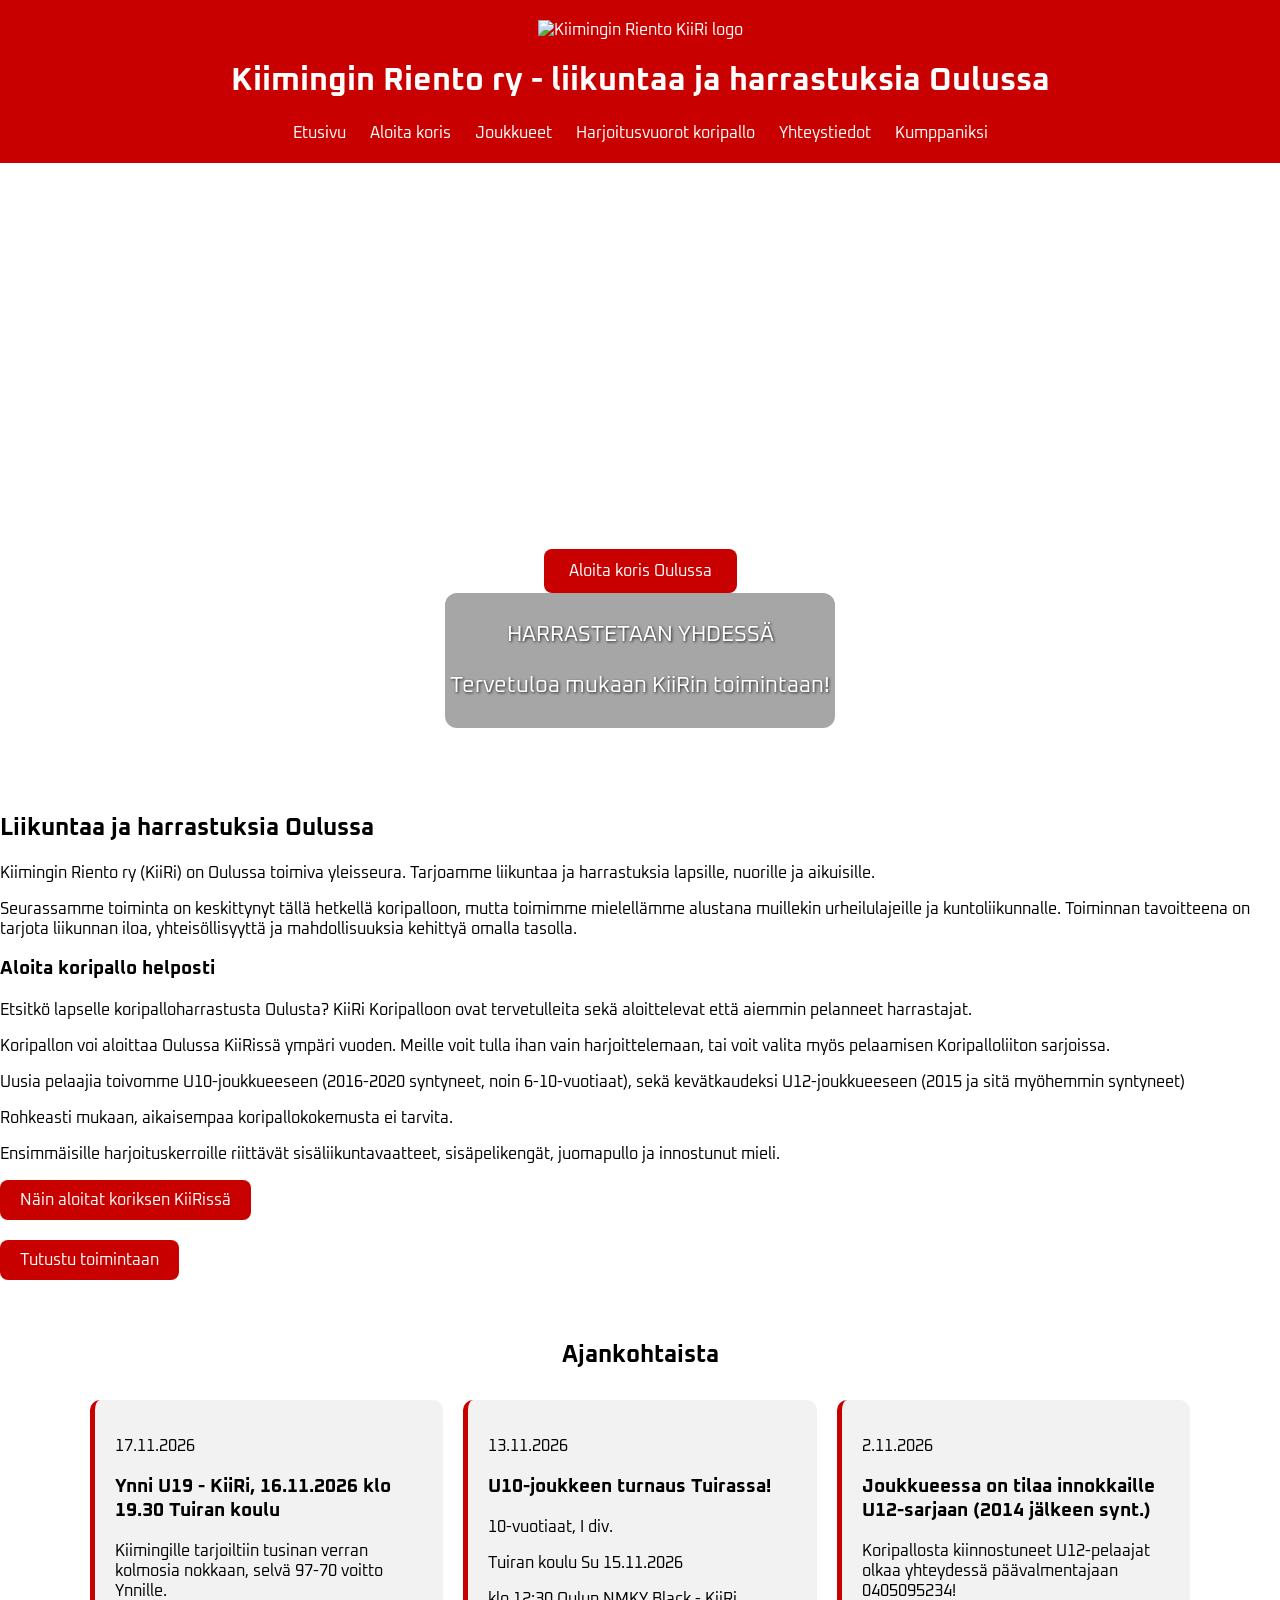
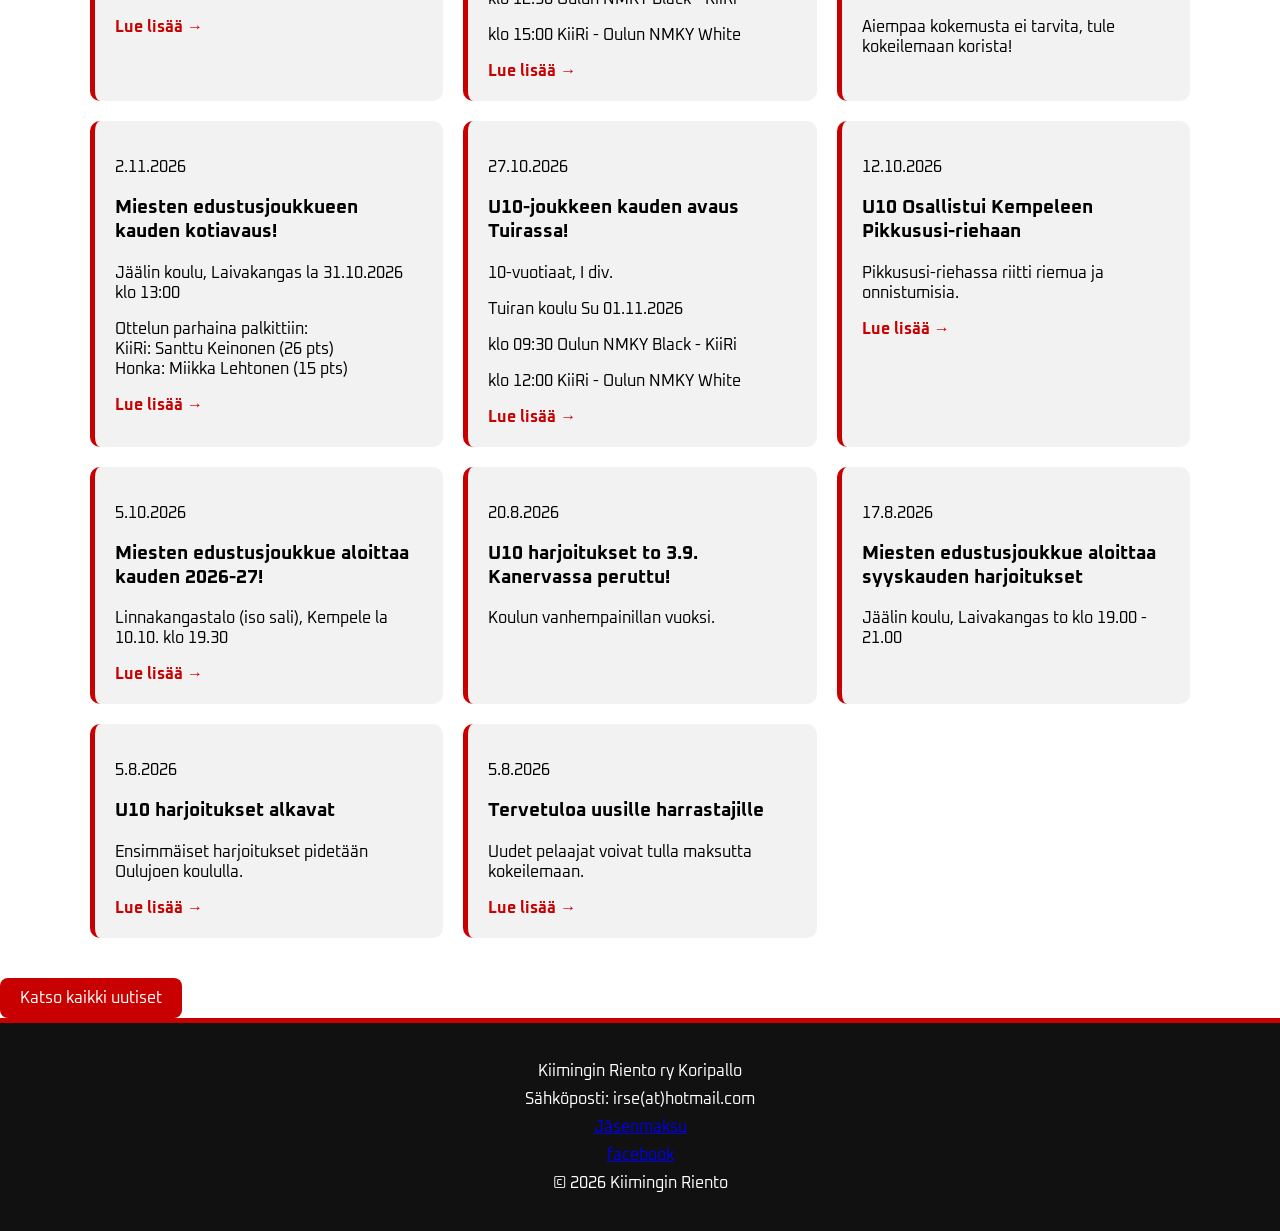
==== commit abc47610: "Update index.html" ====
--- a/index.html
+++ b/index.html
@@ -49,8 +49,9 @@
 
 <p> Etsitkö lapselle koripalloharrastusta Oulusta? KiiRi Koripalloon ovat tervetulleita sekä aloittelevat että aiemmin pelanneet harrastajat. </p>
 
-<p> Koripallon voi aloittaa Oulussa KiiRissä ympäri vuoden. Erityisesti etsimme uusia pelaajia U10-joukkueeseen (2016-2020 syntyneet, noin 6-10-vuotiaat). Aikaisempaa koripallokokemusta ei tarvita. </p>
-
+<p> Koripallon voi aloittaa Oulussa KiiRissä ympäri vuoden. Meille voit tulla ihan vain harjoittelemaan, tai voit valita myös pelaamisen Koripalloliiton sarjoissa.</p>
+    <p>Uusia pelaajia toivomme U10-joukkueeseen (2016-2020 syntyneet, noin 6-10-vuotiaat), sekä kevätkaudeksi U12-joukkueeseen (2015 ja sitä myöhemmin syntyneet)</p>
+<p>Rohkeasti mukaan, aikaisempaa koripallokokemusta ei tarvita.</p>
 <p> Ensimmäisille harjoituskerroille riittävät sisäliikuntavaatteet, sisäpelikengät, juomapullo ja innostunut mieli. </p>
 
 <a href="aloitakoris.html" class="nappi">Näin aloitat koriksen KiiRissä</a>
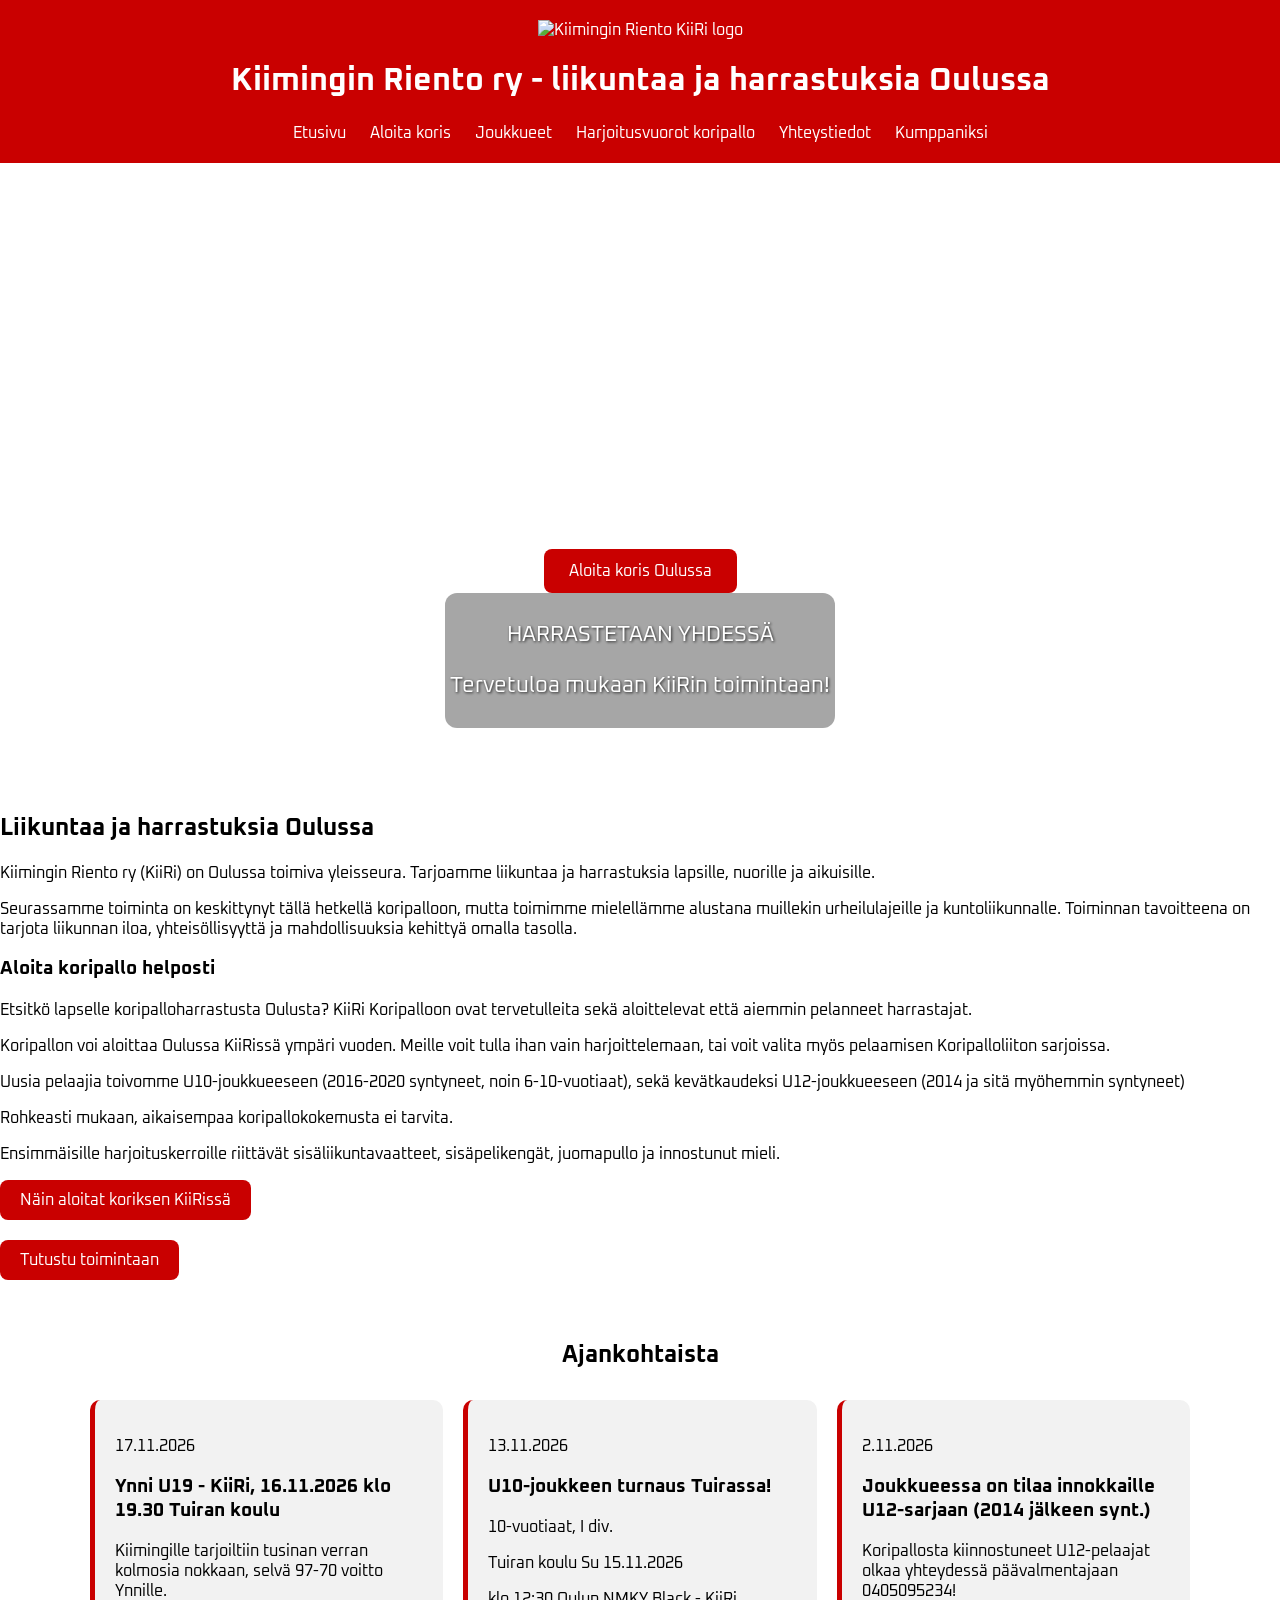
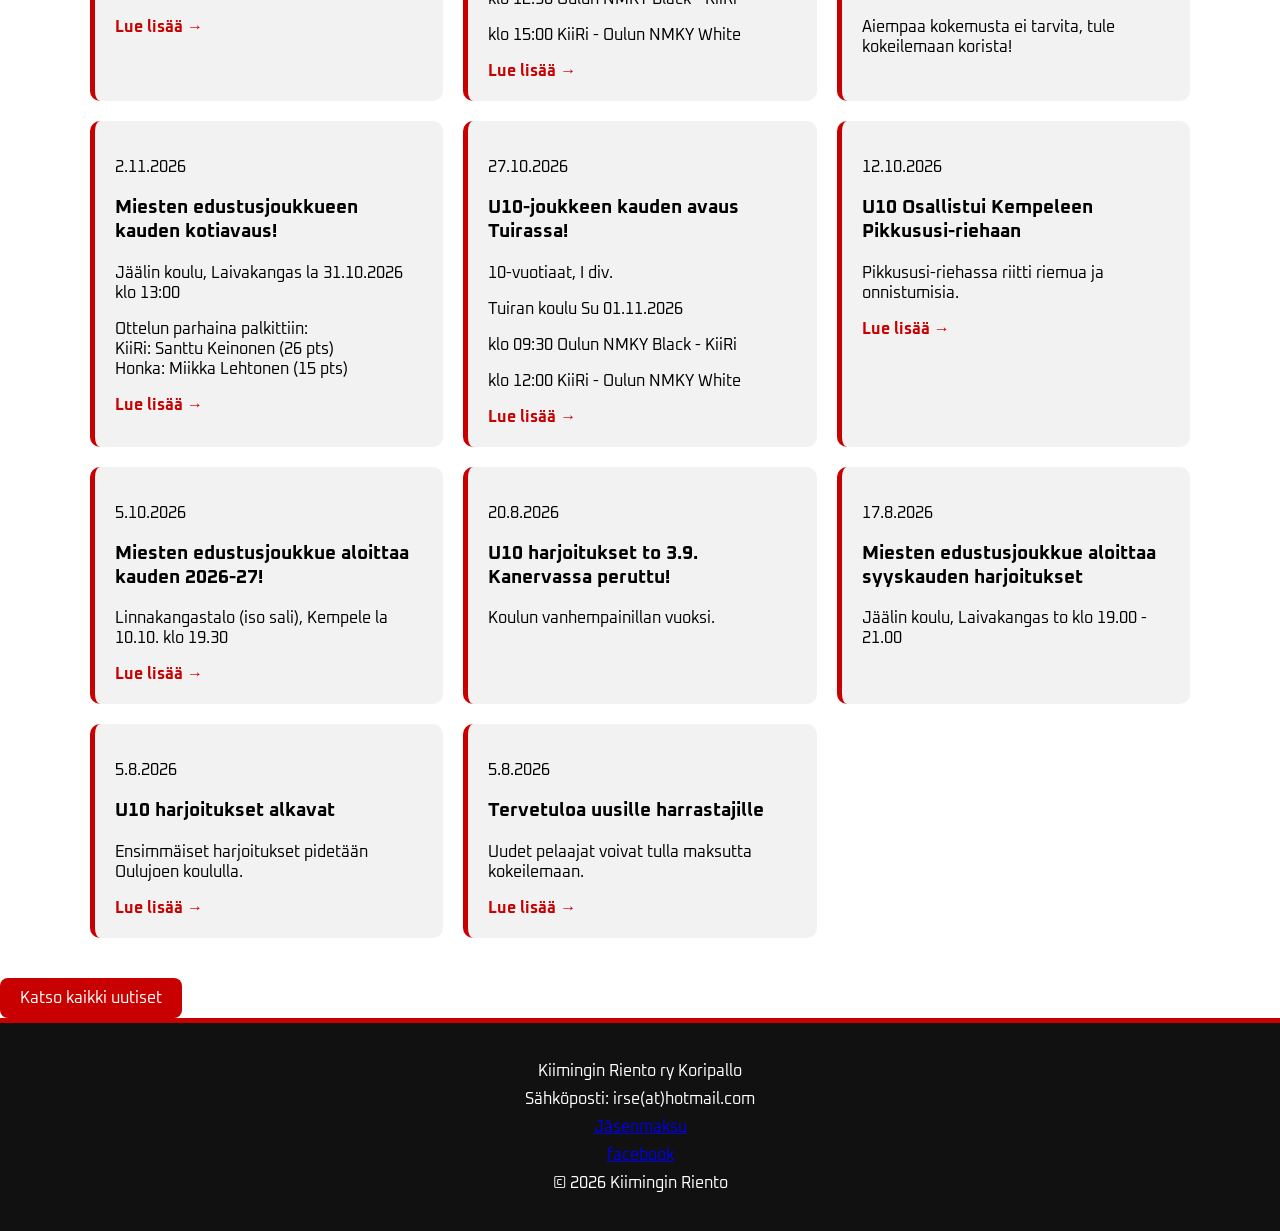
==== commit 4fadb105: "Update index.html" ====
--- a/index.html
+++ b/index.html
@@ -50,7 +50,7 @@
 <p> Etsitkö lapselle koripalloharrastusta Oulusta? KiiRi Koripalloon ovat tervetulleita sekä aloittelevat että aiemmin pelanneet harrastajat. </p>
 
 <p> Koripallon voi aloittaa Oulussa KiiRissä ympäri vuoden. Meille voit tulla ihan vain harjoittelemaan, tai voit valita myös pelaamisen Koripalloliiton sarjoissa.</p>
-    <p>Uusia pelaajia toivomme U10-joukkueeseen (2016-2020 syntyneet, noin 6-10-vuotiaat), sekä kevätkaudeksi U12-joukkueeseen (2015 ja sitä myöhemmin syntyneet)</p>
+    <p>Uusia pelaajia toivomme U10-joukkueeseen (2016-2020 syntyneet, noin 6-10-vuotiaat), sekä kevätkaudeksi U12-joukkueeseen (2014 ja sitä myöhemmin syntyneet)</p>
 <p>Rohkeasti mukaan, aikaisempaa koripallokokemusta ei tarvita.</p>
 <p> Ensimmäisille harjoituskerroille riittävät sisäliikuntavaatteet, sisäpelikengät, juomapullo ja innostunut mieli. </p>
 
